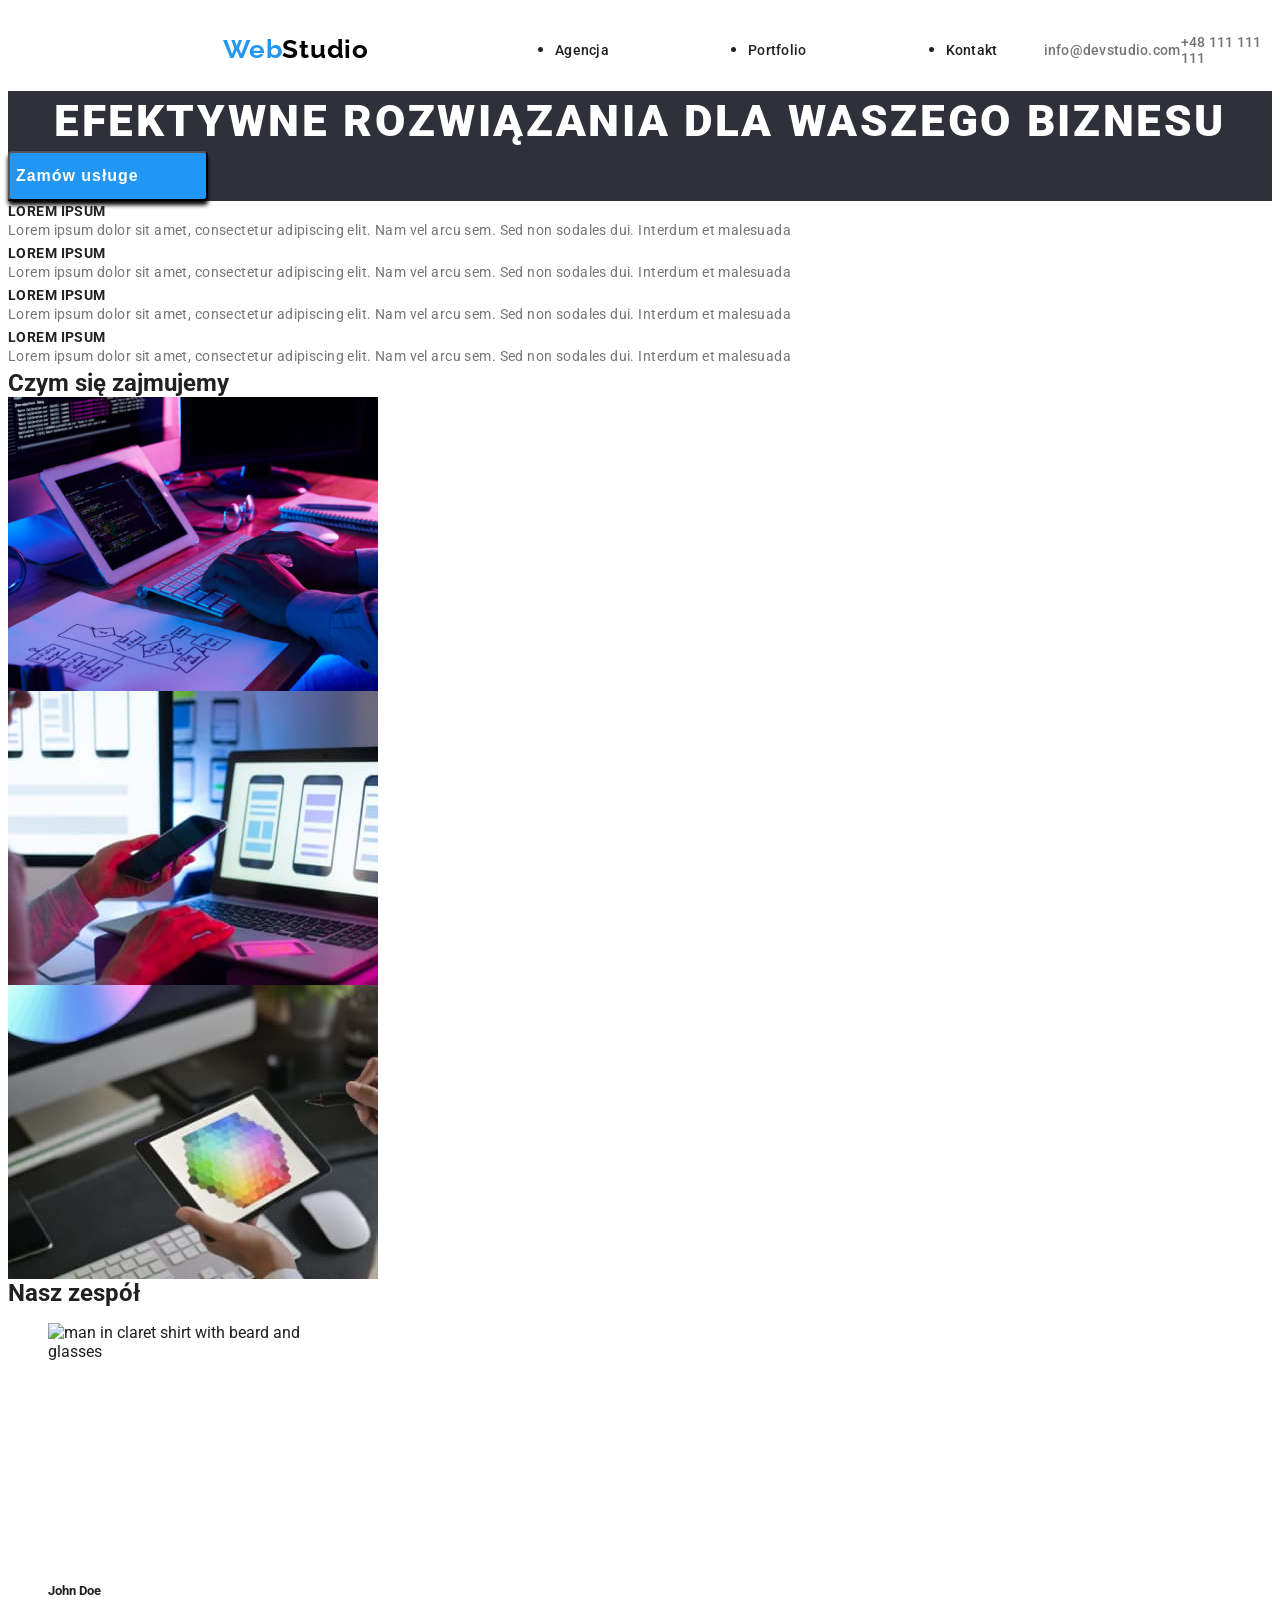
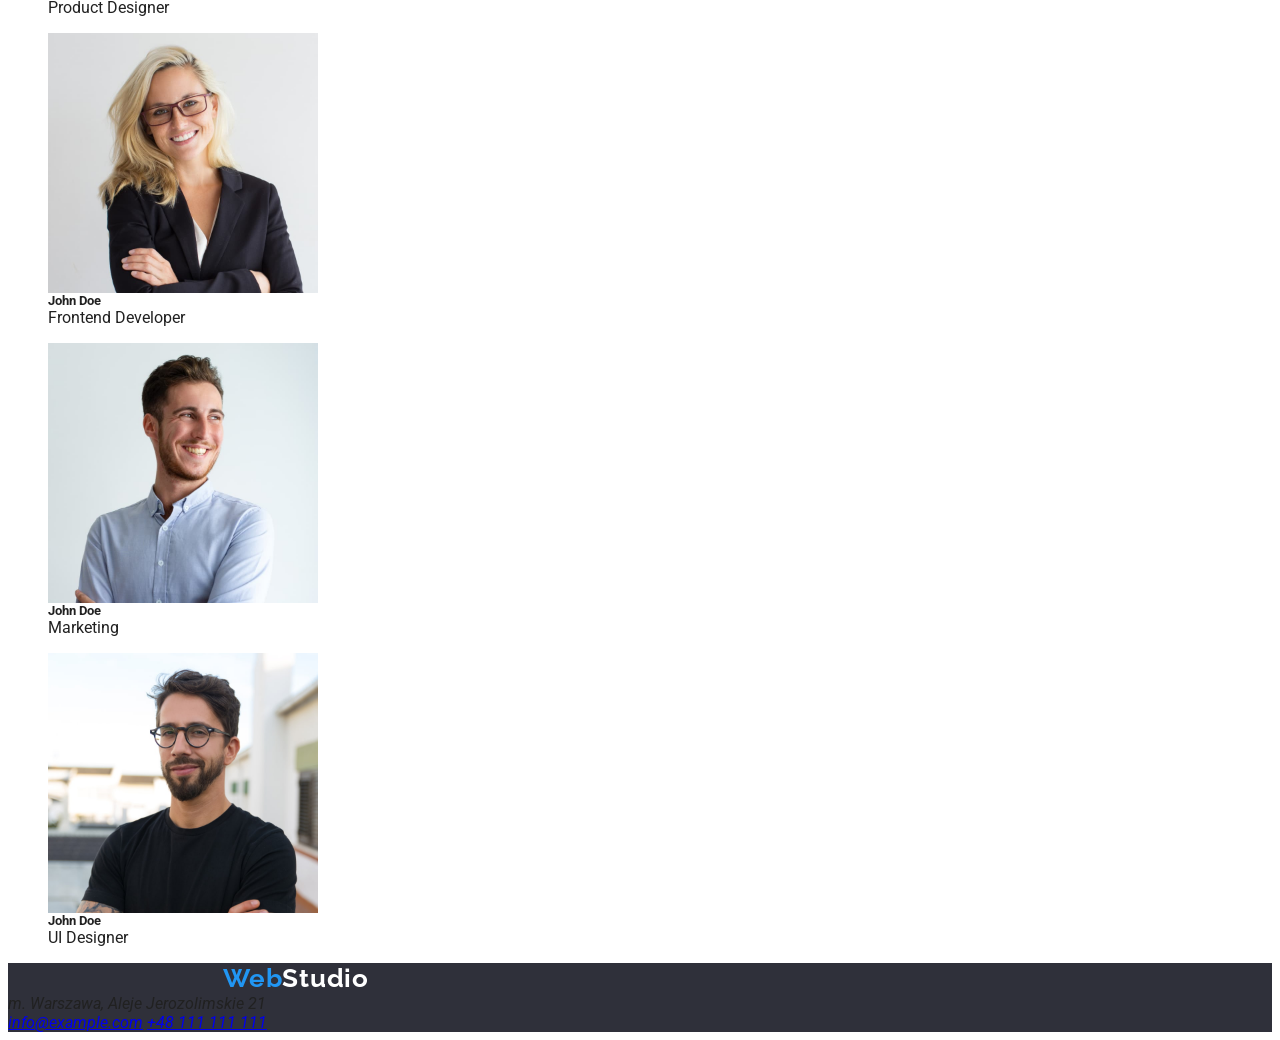
==== index.html @ c3a1ba04 "html and css" ====
<!DOCTYPE html>
<html lang="en">
  <head>
    <meta charset="UTF-8" />
    <meta http-equiv="X-UA-Compatible" content="IE=edge" />
    <meta name="viewport" content="width=device-width, initial-scale=1.0" />
    <link rel="stylesheet" href="/css/styles.css" />
    <link href="/portfolio.html" />
    <link rel="preconnect" href="https://fonts.googleapis.com" />
    <link rel="preconnect" href="https://fonts.gstatic.com" crossorigin />
    <link
      href="https://fonts.googleapis.com/css2?family=Raleway:wght@700&family=Roboto+Mono:ital,wght@0,100;0,200;0,300;0,400;0,500;0,600;0,700;1,100;1,200;1,300;1,400;1,500;1,600;1,700&family=Roboto:wght@400;500;700;900&display=swap"
      rel="stylesheet"
    />
    <title>WebStudio Onepage</title>
  </head>
  <body>
    <header class="header">
      <a class="logo" href="/index.html"
        ><span class="logo-blue">Web</span
        ><span class="logo-black">Studio</span></a
      >
      <nav class="navigation">
        <ul class="nav-list">
          <li class="nav-list-item agency">
            <a class="nav-list-link" href="#">Agencja</a>
          </li>
          <li class="nav-list-item portfolio">
            <a class="nav-list-link" href="/portfolio.html">Portfolio</a>
          </li>
          <li class="nav-list-item contact">
            <a class="nav-list-link" href="#">Kontakt</a>
          </li>
        </ul>
      </nav>
      <a class="contact-mail" href="mailto:info@devstudio.com"
        >info@devstudio.com</a
      >
      <a class="contact-phone" href="tel:+48111111111">+48 111 111 111</a>
    </header>
    <main class="main">
      <section class="hero">
        <h1 class="hero-header">EFEKTYWNE ROZWIĄZANIA DLA WASZEGO BIZNESU</h1>
        <button type="button" class="hero-bttn">Zamów usługe</button>
      </section>
      <section class="main-description">
        <ul class="main-description list">
          <li>
            <h4 class="main-description-header">LOREM IPSUM</h4>
            <p class="main-description-p">
              Lorem ipsum dolor sit amet, consectetur adipiscing elit. Nam vel
              arcu sem. Sed non sodales dui. Interdum et malesuada
            </p>
          </li>
          <li>
            <h4 class="main-description-header">LOREM IPSUM</h4>
            <p class="main-description-p">
              Lorem ipsum dolor sit amet, consectetur adipiscing elit. Nam vel
              arcu sem. Sed non sodales dui. Interdum et malesuada
            </p>
          </li>
          <li>
            <h4 class="main-description-header">LOREM IPSUM</h4>
            <p class="main-description-p">
              Lorem ipsum dolor sit amet, consectetur adipiscing elit. Nam vel
              arcu sem. Sed non sodales dui. Interdum et malesuada
            </p>
          </li>
          <li>
            <h4 class="main-description-header">LOREM IPSUM</h4>
            <p class="main-description-p">
              Lorem ipsum dolor sit amet, consectetur adipiscing elit. Nam vel
              arcu sem. Sed non sodales dui. Interdum et malesuada
            </p>
          </li>
        </ul>
      </section>
      <section class="main-wedo">
        <h2 class="main-wedo-header">Czym się zajmujemy</h2>
        <ul class="main-wedo-list">
          <li>
            <img
              src="images/computer.jpg"
              alt="we make layouts, and coding for your web site"
              width="370"
              height="294"
            />
          </li>
          <li>
            <img
              src="images/phone.jpg"
              alt="we also make mobile wersions for all the smartphones"
              width="370"
              height="294"
            />
          </li>
          <li>
            <img
              src="images/tablet.jpg"
              alt="we can make color scheme on our tablet for your website"
              width="370"
              height="294"
            />
          </li>
        </ul>
      </section>
      <section class="team-container">
        <h2 class="team-header">Nasz zespół</h2>
        <figure>
          <img
            src="images/oneemployee.jpg"
            alt="man in claret shirt with beard and glasses"
            width="270"
            height="260"
          />
          <figcaption>
            <h5>John Doe</h5>
            Product Designer
          </figcaption>
        </figure>
        <figure>
          <img
            src="images/twoemployee.jpg"
            alt="smailing blond woman in black jacket and glasses"
            width="270"
            height="260"
          />
          <figcaption>
            <h5>John Doe</h5>
            Frontend Developer
          </figcaption>
        </figure>
        <figure>
          <img
            src="images/threeemployee.jpg"
            alt="smailing brown hair man in blue shirt"
            width="270"
            height="260"
          />
          <figcaption>
            <h5>John Doe</h5>
            Marketing
          </figcaption>
        </figure>
        <figure>
          <img
            src="images/fouremployee.jpg"
            alt="man with black hair and beard in black t-shirt and glasses"
            width="270"
            height="260"
          />
          <figcaption>
            <h5>John Doe</h5>
            UI Designer
          </figcaption>
        </figure>
      </section>
    </main>
    <footer class="footer">
      <a class="logo" href="/index.html"
        ><span class="logo-blue">Web</span
        ><span class="logo-white">Studio</span></a
      >
      <address>
        <p class="address-street">m. Warszawa, Aleje Jerozolimskie 21</p>
        <a class="address-mail" href="mailto:info@example.com"
          >info@example.com</a
        >
        <a class="address-phone" href="tel:+48111111111">+48 111 111 111</a>
      </address>
    </footer>
  </body>
</html>
---- css/styles.css ----
:root {
  --main-font: "Roboto", sans-serif;
  --secondary-font: "Raleway", sans-serif;
  --main-color: #2196f3;
  --dark-color: #212121;
  --background-dark: #2f303a;
}

body {
  font-family: var(--main-font);
  color: var(--dark-color);
}
h1,
h2,
h3,
h4,
h5,
ul,
p {
  margin: 0;
  padding: 0;
}
img {
  display: block;
}
/*header */
.hero-bttn,
.filter-bttn-1,
.filter-bttn-2,
.filter-bttn-3,
.filter-bttn-4,
.filter-bttn-5 {
  cursor: pointer;
}

.header {
  display: flex;
  align-items: center;
}
.logo {
  margin: 24px 93px 25px 215px;
  font-family: var(--secondary-font);
  font-weight: bold;
  font-size: 26px;
  line-height: 31px;
  /* identical to box height */
  letter-spacing: 0.03em;
  text-decoration: none;
}
.logo-blue {
  color: var(--main-color);
}
.logo-black {
  color: rgb(0, 0, 0);
}
.logo-white {
  color: white;
}
.nav-list-link {
  font-family: "Roboto";
  font-style: normal;
  font-weight: 500;
  font-size: 14px;
  line-height: 16px;
  letter-spacing: 0.02em;
  text-decoration: none;
  color: var(--dark-color);
}
.nav-list {
  text-decoration: none;
  display: flex;
  align-items: center;
}

.agency,
.portfolio,
.contact {
  margin-top: 46px;
  margin: 32px 46px 32px 93px;
}
.nav-list-link:hover,
.nav-list-link:focus,
.contact-mail:hover,
.contact-mail:focus,
.contact-phone:hover,
.contact-phone:focus,
.address-link-mail:hover,
.address-link-mail:focus,
.address-link-phone:hover,
.address-link-phone:focus {
  color: var(--main-color);
}
.contact-mail,
.contact-phone {
  text-decoration: none;
  font-weight: 500;
  font-size: 14px;
  line-height: 1.143;
  letter-spacing: 0.02em;
  color: #757575;
}
/*main*/
.hero-header {
  font-weight: 900;
  font-size: 44px;
  line-height: 1.364;
  text-align: center;
  letter-spacing: 0.06em;
  text-transform: uppercase;
  color: #ffffff;
}
.hero-bttn {
  background-color: var(--main-color);
  box-shadow: 0px 4px 4px rgba(0, 0, 0, 15);
  border-radius: 4px;
  font-weight: bold;
  font-size: 16px;
  line-height: 1.875;
  display: flex;
  color: #ffffff;
  line-height: 30px;
  /* identical to box height, or 188% */
  align-items: center;
  text-align: center;
  letter-spacing: 0.06em;
  width: 200px;
  height: 50px;
}
.main-description-header {
  font-weight: bold;
  font-size: 14px;
  line-height: 1.143;
  letter-spacing: 0.03em;
  text-transform: uppercase;
}
.main-description-p {
  font-size: 14px;
  line-height: 1.714;
  letter-spacing: 0.03em;
  color: #757575;
}
.hero,
.footer {
  background-color: var(--background-dark);
}

/* footer */
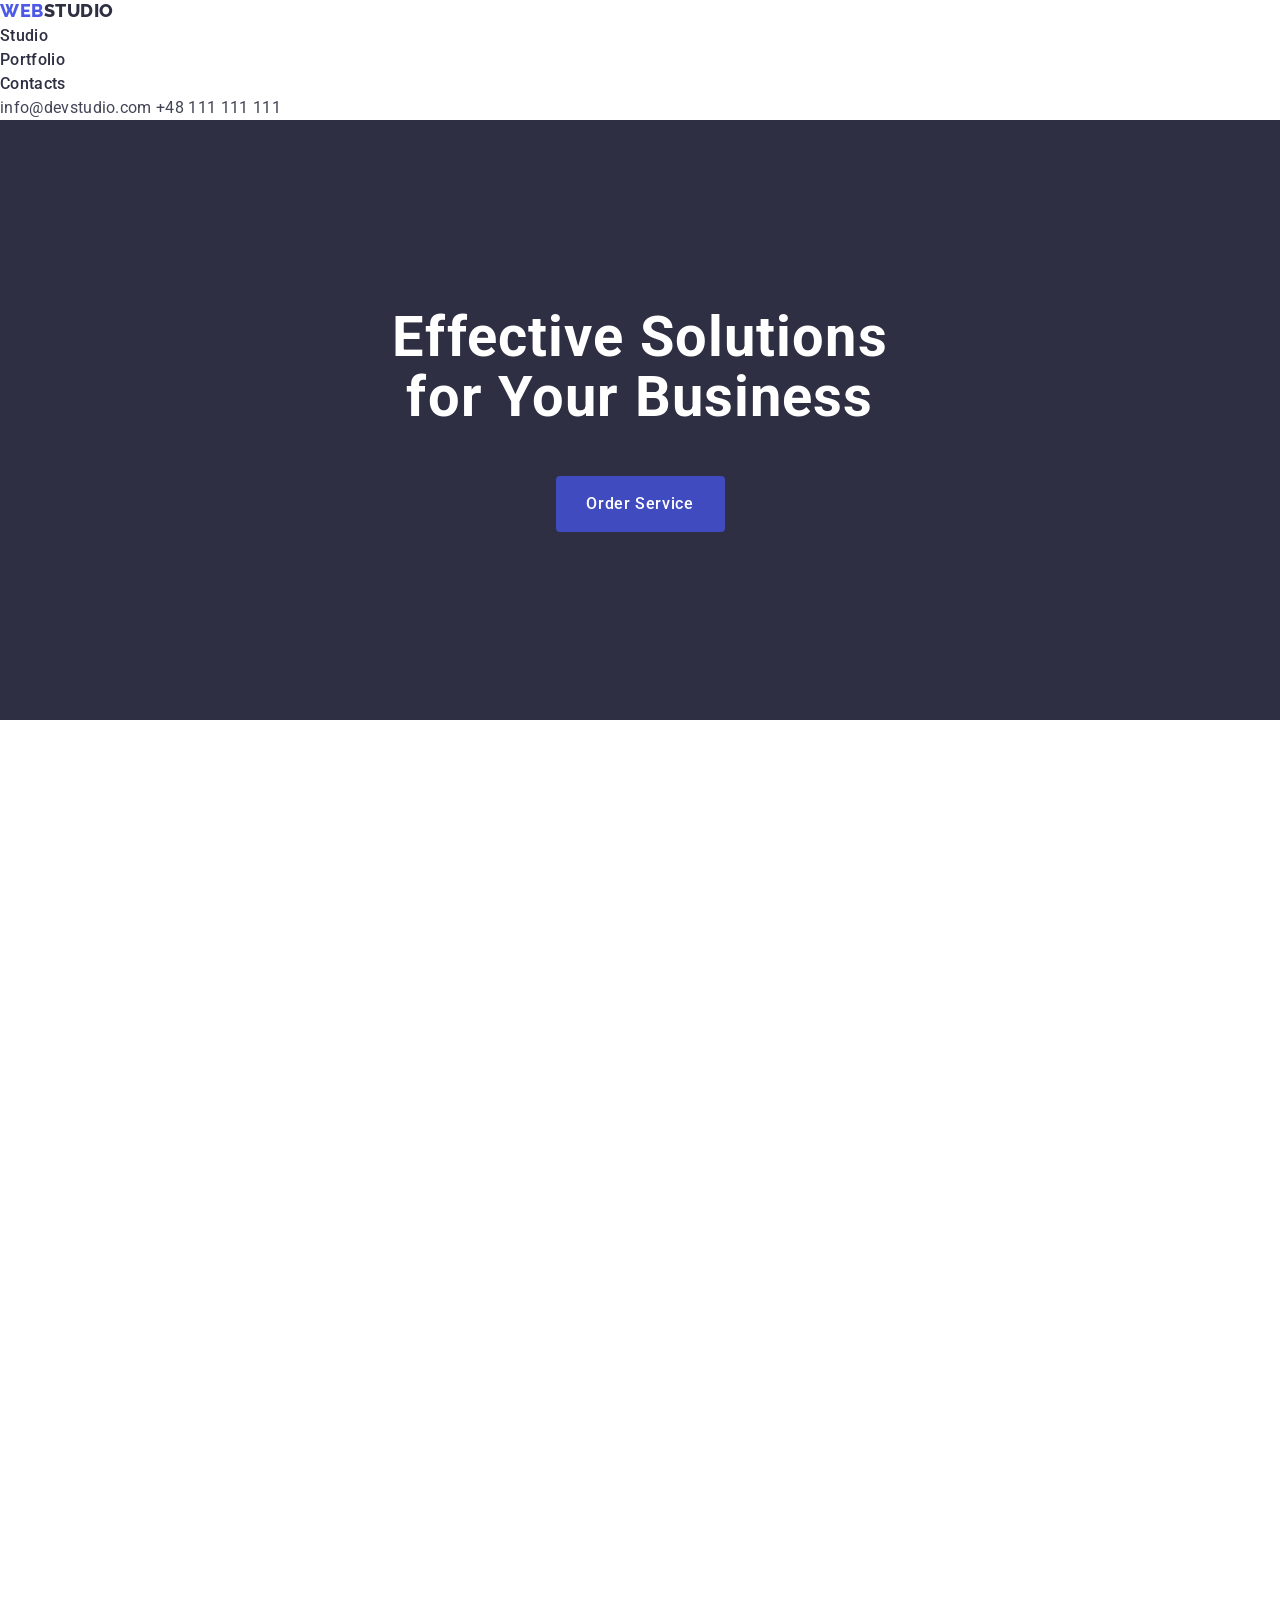
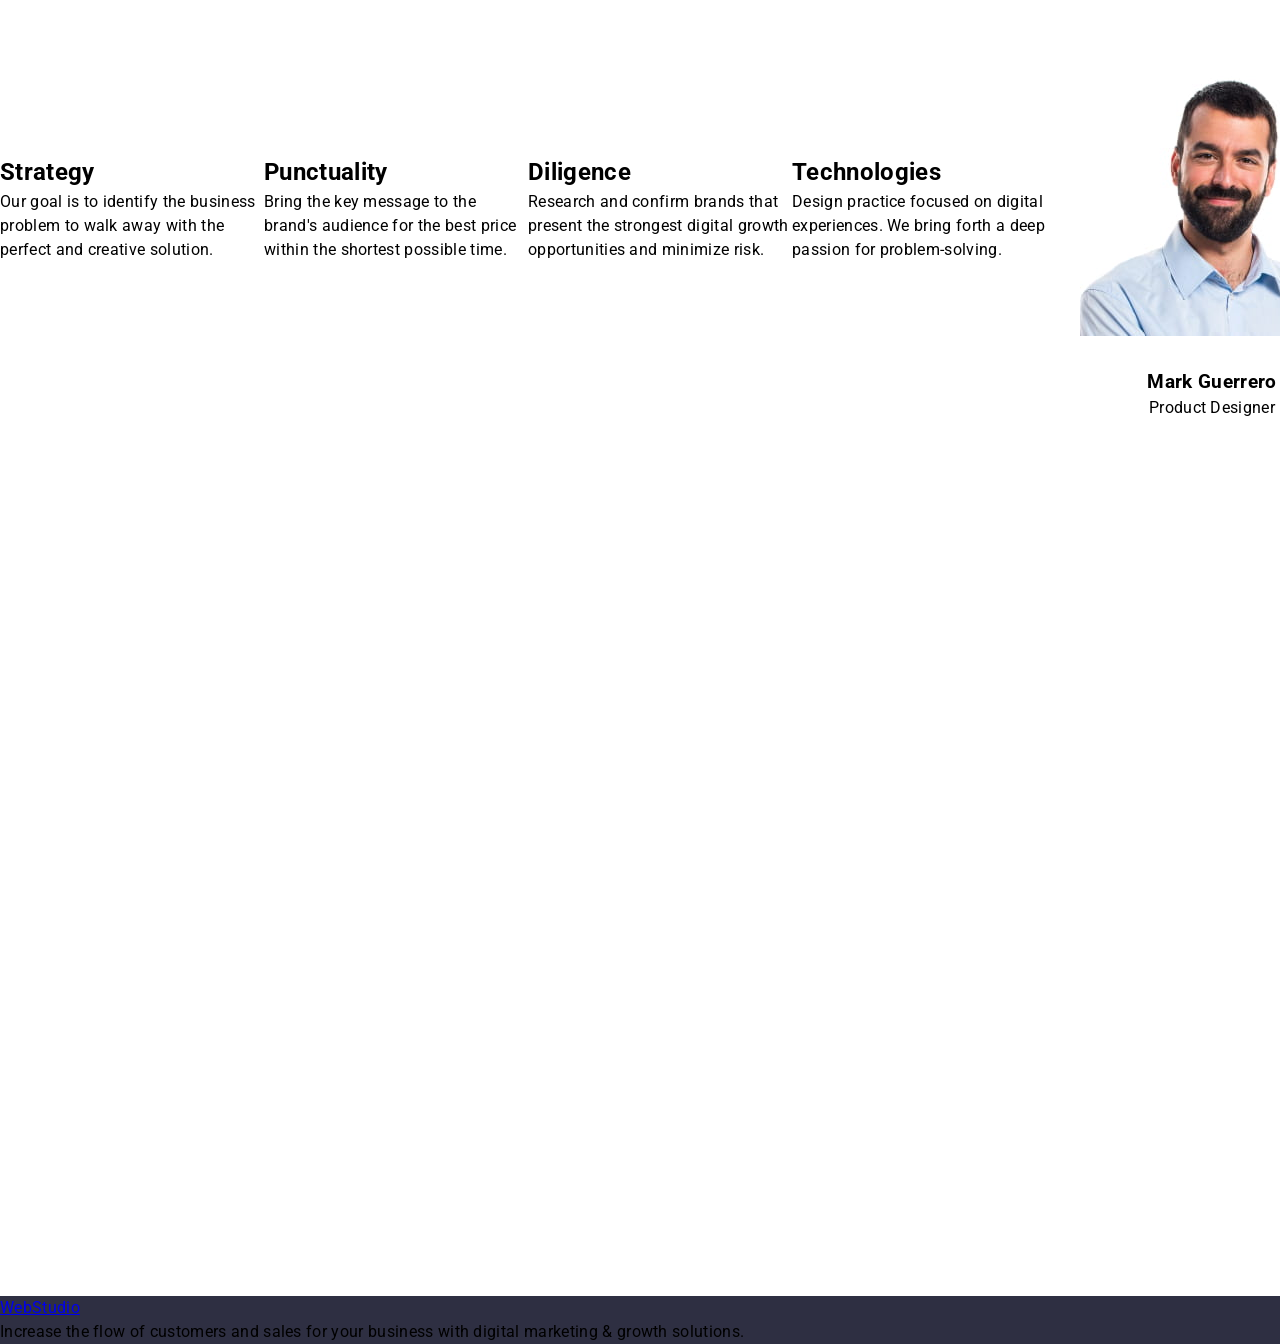
==== commit 58d9a89c: "Initial commit" ====
--- a/index.html
+++ b/index.html
@@ -4,170 +4,233 @@
     <meta charset="UTF-8" />
     <meta http-equiv="X-UA-Compatible" content="IE=edge" />
     <meta name="viewport" content="width=device-width, initial-scale=1.0" />
-    <link rel="stylesheet" href="/css/styles.css" />
-    <link href="/portfolio.html" />
+    <meta name="description" content="WEBSTUDIO landingpage" />
+    <!-- FONTY i STYLE-->
+    <link
+      rel="stylesheet"
+      href="https://cdn.jsdelivr.net/npm/modern-normalize@2.0.0/modern-normalize.min.css"
+    />
     <link rel="preconnect" href="https://fonts.googleapis.com" />
     <link rel="preconnect" href="https://fonts.gstatic.com" crossorigin />
     <link
-      href="https://fonts.googleapis.com/css2?family=Raleway:wght@700&family=Roboto+Mono:ital,wght@0,100;0,200;0,300;0,400;0,500;0,600;0,700;1,100;1,200;1,300;1,400;1,500;1,600;1,700&family=Roboto:wght@400;500;700;900&display=swap"
+      href="https://fonts.googleapis.com/css2?family=Raleway:wght@800&family=Roboto:wght@400;500;700;900&display=swap"
       rel="stylesheet"
     />
-    <title>WebStudio Onepage</title>
+    <link rel="stylesheet" href="./css/styles.css" />
+    <title>WEBSTUDIO</title>
   </head>
   <body>
+    <!--=================================== HEADER SECTION ===================================-->
     <header class="header">
-      <a class="logo" href="/index.html"
-        ><span class="logo-blue">Web</span
-        ><span class="logo-black">Studio</span></a
+      <a class="header-link link" href="/index.html"
+        >Web<span class="header-link-span">Studio</span></a
       >
       <nav class="navigation">
-        <ul class="nav-list">
-          <li class="nav-list-item agency">
-            <a class="nav-list-link" href="#">Agencja</a>
-          </li>
-          <li class="nav-list-item portfolio">
-            <a class="nav-list-link" href="/portfolio.html">Portfolio</a>
-          </li>
-          <li class="nav-list-item contact">
-            <a class="nav-list-link" href="#">Kontakt</a>
+        <ul class="navigation-list">
+          <li class="navigation-item">
+            <a class="navigation-link link" href="#">Studio</a>
+          </li>
+          <li class="navigation-item ">
+            <a class="navigation-link link" href="/portfolio.html">Portfolio</a>
+          </li>
+          <li class="navigation-item">
+            <a class="navigation-link link" href="#">Contacts</a>
           </li>
         </ul>
       </nav>
-      <a class="contact-mail" href="mailto:info@devstudio.com"
+      <a class="contact-link link" href="mailto:info@devstudio.com"
         >info@devstudio.com</a
       >
-      <a class="contact-phone" href="tel:+48111111111">+48 111 111 111</a>
+      <a class="contact-link link" href="tel:+48111111111">+48 111 111 111</a>
     </header>
     <main class="main">
+<!-- =================================== HERO SECTION ===================================-->
       <section class="hero">
-        <h1 class="hero-header">EFEKTYWNE ROZWIĄZANIA DLA WASZEGO BIZNESU</h1>
-        <button type="button" class="hero-bttn">Zamów usługe</button>
+        <h1 class="hero-title">Effective Solutions for Your Business</h1>
+        <button type="button" class="hero-button-body">Order Service</button>
       </section>
-      <section class="main-description">
-        <ul class="main-description list">
-          <li>
-            <h4 class="main-description-header">LOREM IPSUM</h4>
-            <p class="main-description-p">
-              Lorem ipsum dolor sit amet, consectetur adipiscing elit. Nam vel
-              arcu sem. Sed non sodales dui. Interdum et malesuada
-            </p>
-          </li>
-          <li>
-            <h4 class="main-description-header">LOREM IPSUM</h4>
-            <p class="main-description-p">
-              Lorem ipsum dolor sit amet, consectetur adipiscing elit. Nam vel
-              arcu sem. Sed non sodales dui. Interdum et malesuada
-            </p>
-          </li>
-          <li>
-            <h4 class="main-description-header">LOREM IPSUM</h4>
-            <p class="main-description-p">
-              Lorem ipsum dolor sit amet, consectetur adipiscing elit. Nam vel
-              arcu sem. Sed non sodales dui. Interdum et malesuada
-            </p>
-          </li>
-          <li>
-            <h4 class="main-description-header">LOREM IPSUM</h4>
-            <p class="main-description-p">
-              Lorem ipsum dolor sit amet, consectetur adipiscing elit. Nam vel
-              arcu sem. Sed non sodales dui. Interdum et malesuada
+<!-- =================================== DESCRIPTION SECTION ===================================-->
+      <section class="description">
+        <ul class="description-list">
+          <li class="description-item">
+            <h2 class="description-title">Strategy</h2>
+            <p class="description-copy">
+              Our goal is to identify the business problem to walk away with the perfect and creative solution.
+            </p>
+          </li>
+            <li class="description-item">
+            <h2 class="description-title">Punctuality</h2>
+            <p class="description-copy">
+              Bring the key message to the brand's audience for the best price within the shortest possible time.
+            </p>
+          </li>
+            <li class="description-item">
+            <h2 class="description-title">Diligence</h2>
+            <p class="description-copy">
+             Research and confirm brands that present the strongest digital growth opportunities and minimize risk.
+            </p>
+          </li>
+            <li class="description-item">
+            <h2 class="description-title">Technologies</h2>
+            <p class="description-copy">
+              Design practice focused on digital experiences. We bring forth a deep passion for problem-solving.
             </p>
           </li>
         </ul>
+<!-- =================================== TEAM SECTION ===================================-->
+      <section class="team">
+          <h2 class="team-title">Our Team</h2>
+          <ul class="team-list">
+            <li class="team-item">
+              <img
+                src="./images/guerrero.jpg"
+                alt="man with a dark beard and short hair"
+                width="264"
+                height="260"
+              />
+              <div class="name-container">
+                <h3 class="name-title">Mark Guerrero</h3>
+                <p class="name-copy">Product Designer</p>
+              </div>
+            </li>
+              <li class="team-item">
+              <img
+                src="./images/ford.jpg"
+                alt="smiling young man in blue shirt"
+                width="264"
+                height="260"
+              />
+              <div class="name-container">
+                <h3 class="name-title">Tom Ford</h3>
+                <p class="name-copy">Frontend Developer</p>
+              </div>
+            </li>
+              <li class="team-item">
+              <img
+                src="./images/garcia.jpg"
+                alt="beautiful young woman with long brown hair in a pink sweater"
+                width="264"
+                height="260"
+              />
+              <div class="name-container">
+                <h3 class="name-title">Camila Garcia</h3>
+                <p class="name-copy">Marketing</p>
+              </div>
+            </li>
+              <li class="team-item">
+              <img
+                src="./images/wilson.jpg"
+                alt="smiling man with short stubble and brown hair"
+                width="264"
+                height="260"
+              />
+              <div class="name-container">
+                <h3 class="name-title">Daniel Wilson</h3>
+                <p class="name-copy">UI Designer</p>
+              </div>
+            </li>
+              </div>
+            </li>
+          </ul>
+        </div>
       </section>
-      <section class="main-wedo">
-        <h2 class="main-wedo-header">Czym się zajmujemy</h2>
-        <ul class="main-wedo-list">
-          <li>
-            <img
-              src="images/computer.jpg"
-              alt="we make layouts, and coding for your web site"
-              width="370"
-              height="294"
-            />
-          </li>
-          <li>
-            <img
-              src="images/phone.jpg"
-              alt="we also make mobile wersions for all the smartphones"
-              width="370"
-              height="294"
-            />
-          </li>
-          <li>
-            <img
-              src="images/tablet.jpg"
-              alt="we can make color scheme on our tablet for your website"
-              width="370"
-              height="294"
-            />
-          </li>
-        </ul>
-      </section>
-      <section class="team-container">
-        <h2 class="team-header">Nasz zespół</h2>
-        <figure>
-          <img
-            src="images/oneemployee.jpg"
-            alt="man in claret shirt with beard and glasses"
-            width="270"
-            height="260"
-          />
-          <figcaption>
-            <h5>John Doe</h5>
-            Product Designer
-          </figcaption>
-        </figure>
-        <figure>
-          <img
-            src="images/twoemployee.jpg"
-            alt="smailing blond woman in black jacket and glasses"
-            width="270"
-            height="260"
-          />
-          <figcaption>
-            <h5>John Doe</h5>
-            Frontend Developer
-          </figcaption>
-        </figure>
-        <figure>
-          <img
-            src="images/threeemployee.jpg"
-            alt="smailing brown hair man in blue shirt"
-            width="270"
-            height="260"
-          />
-          <figcaption>
-            <h5>John Doe</h5>
-            Marketing
-          </figcaption>
-        </figure>
-        <figure>
-          <img
-            src="images/fouremployee.jpg"
-            alt="man with black hair and beard in black t-shirt and glasses"
-            width="270"
-            height="260"
-          />
-          <figcaption>
-            <h5>John Doe</h5>
-            UI Designer
-          </figcaption>
-        </figure>
+<!-- =================================== PORTFOLIO ===================================-->
+      <section class="portfolio">
+          <h2 class="portfolio-title">Our Portfolio</h2>
+          <ul class="portfolio-list list">
+            <li class="portfolio-item ">
+              <a class="portfolio-link link" href="">
+                <img
+                  src="./images/bankapp.jpg"
+                  alt="Mobile Banking App Interface"
+                  width="360"
+                  height="300"
+                />
+                <div class="portfolio-container">
+                  <h2 class="portfolio-container-title">Banking App</h2>
+                  <p class="portfolio-container-copy">App</p>
+                </div></a
+              >
+            </li>
+            <li class="portfolio-item">
+              <a class="portfolio-link link" href="">
+                <img
+                  src="./images/cashlesspay.jpg"
+                  alt="Contactless Payment Transaction"
+                  width="360"
+                  height="300"
+                />
+                <div class="portfolio-container">
+                  <h2 class="portfolio-container-title">Cashless Payment</h2>
+                  <p class="portfolio-container-copy">Marketing</p>
+                </div></a
+              >
+            </li>
+            <li class="portfolio-item">
+              <a class="portfolio-link link" href="">
+                <img
+                  src="./images/meditationapp.jpg"
+                  alt="Mindfulness Meditation App Interface"
+                  width="360"
+                  height="300"
+                />
+                <div class="portfolio-container">
+                  <h2 class="portfolio-container-title">Meditation App</h2>
+                  <p class="portfolio-container-copy">App</p>
+                </div></a
+              >
+            </li>
+            <li class="portfolio-item">
+              <a class="portfolio-link link" href="">
+                <img
+                  src="./images/taxi.jpg"
+                  alt="Taxi Service App Interface"
+                  width="360"
+                  height="300"
+                />
+                <div class="portfolio-container">
+                  <h2 class="portfolio-container-title">Taxi Service</h2>
+                  <p class="portfolio-container-copy">Marketing</p>
+                </div></a
+              >
+            </li>
+            <li class="portfolio-item">
+              <a class="portfolio-link link" href="">
+                <img
+                  src="./images/screenilustr.jpg"
+                  alt="Screen Illustrations Design"
+                  width="360"
+                  height="300"
+                />
+                <div class="portfolio-container">
+                  <h2 class="portfolio-container-title">Screen Illustrations</h2>
+                  <p class="portfolio-container-copy">Design</p>
+                </div></a
+              >
+            </li>
+            <li class="portfolio-item">
+              <a class="portfolio-link link" href="">
+                <img
+                  src="./images/onlinecourses.jpg"
+                  alt="Online Courses Platform Interface"
+                  width="360"
+                  height="300"
+                />
+                <div class="portfolio-container">
+                  <h2 class="portfolio-container-title">Online Courses</h2>
+                  <p class="portfolio-container-copy">Marketing</p>
+                </div></a
+              >
+            </li>
+          </ul>
       </section>
     </main>
+    <!-- =================================== FOOTER ===================================-->
     <footer class="footer">
-      <a class="logo" href="/index.html"
-        ><span class="logo-blue">Web</span
-        ><span class="logo-white">Studio</span></a
+      <a class="footer-link" href="/index.html"
+        >Web<span class="footer-link-span">Studio</span></a
       >
-      <address>
-        <p class="address-street">m. Warszawa, Aleje Jerozolimskie 21</p>
-        <a class="address-mail" href="mailto:info@example.com"
-          >info@example.com</a
-        >
-        <a class="address-phone" href="tel:+48111111111">+48 111 111 111</a>
-      </address>
+     <p class="footer-copy">Increase the flow of customers and sales for your business with digital marketing & growth solutions.</p>
     </footer>
   </body>
 </html>
--- a/css/styles.css
+++ b/css/styles.css
@@ -1,147 +1,267 @@
 :root {
-  --main-font: "Roboto", sans-serif;
-  --secondary-font: "Raleway", sans-serif;
-  --main-color: #2196f3;
-  --dark-color: #212121;
-  --background-dark: #2f303a;
-}
-
-body {
-  font-family: var(--main-font);
-  color: var(--dark-color);
-}
+  --iris: #4d5ae5; /*IRIS*/
+  --ocean: #404bbf; /*OCEAN*/
+  --slate: #434455; /*SLATE*/
+  --green: #31d0aa; /*GREEN*/
+  --navyblue: #2e2f42; /*NAVY BLUE*/
+  --lightslate: #8e8f99; /*LIGHT SLATE*/
+  --cornflower: #e7e9fc; /*CORNFLOWER*/
+  --cloud: #f4f4fd; /*CLOUD*/
+  --navybluemodal: #2e2f4266; /*NAVY BLUE MODAL*/
+  --grey: #2e2f42b2; /*GREY*/
+  --white: #ffffff; /*WHITE*/
+  --dairy: #fcfcfc; /*DAIRY*/
+}
+
+* {
+  margin: 0;
+  padding: 0;
+}
+
 h1,
 h2,
 h3,
 h4,
 h5,
+h6,
 ul,
 p {
   margin: 0;
   padding: 0;
+  list-style-type: none;
 }
 img {
   display: block;
 }
-/*header */
-.hero-bttn,
-.filter-bttn-1,
-.filter-bttn-2,
-.filter-bttn-3,
-.filter-bttn-4,
-.filter-bttn-5 {
+
+body {
+  font-family: "Roboto", sans-serif;
+  font-weight: 400;
+  font-size: 16px;
+  line-height: 1.5;
+  letter-spacing: 0.02em;
+  color: var(--primary-text-color);
+  background-color: var(--white);
+}
+/*
+.container {
+  width: 1158px;
+  margin: 0 auto;
+  padding: 0 15px;
+} 
+
+.visually-hidden {
+  position: absolute;
+  width: 1px;
+  height: 1px;
+  margin: -1px;
+  border: 0;
+  padding: 0;
+  white-space: nowrap;
+  clip-path: inset(100%);
+  clip: rect(0 0 0 0);
+  overflow: hidden;
+} */
+.list {
+  list-style-type: none;
+}
+
+.link {
+  text-decoration: none;
+}
+
+.header-link {
+  color: var(--iris);
+  font-family: "Raleway", sans-serif;
+  font-size: 18px;
+  font-weight: 800;
+  line-height: 1.17;
+  letter-spacing: 0.54px;
+  text-transform: uppercase;
+  margin-right: 76px;
+}
+
+.header-link-span {
+  color: var(--navyblue);
+}
+
+.navigation-link {
+  font-weight: 500;
+  font-size: 16px;
+  line-height: 1.5;
+  letter-spacing: 0.02em;
+  color: var(--navyblue);
+}
+
+.navigation-link:hover,
+.navigation-link:focus {
+  color: var(--ocean);
+}
+
+.contact-link {
+  font-size: 16px;
+  line-height: 1.5;
+  letter-spacing: 0.02em;
+  color: var(--slate);
+}
+
+.contact-link:hover,
+.contact-link:focus {
+  color: var(--ocean);
+}
+
+.hero {
+  background-color: var(--navyblue);
+  padding: 188px 0;
+}
+
+.hero-title {
+  color: var(--white);
+  font-size: 56px;
+  font-weight: 700;
+  line-height: 1.07;
+  letter-spacing: 0.02em;
+  text-align: center;
+  max-width: 496px;
+  margin: 0 auto;
+}
+
+.hero-button-body {
+  background-color: var(--ocean);
+  color: var(--white);
+  font-weight: 500;
+  letter-spacing: 0.64px;
+  font-family: "Roboto", sans-serif;
   cursor: pointer;
-}
-
-.header {
+  font-size: 16px;
+  line-height: 1.5;
+  display: block;
+  margin: 0 auto;
+  margin-top: 48px;
+  min-width: 169px;
+  height: 56px;
+  border: none;
+  border-radius: 4px;
+}
+
+.hero-button-body:hover,
+.hero-button-body:focus {
+  background-color: var(--ocean);
+}
+
+/* SEKCJA DRUGA */
+.description {
   display: flex;
+  flex-direction: row;
+  gap: 24px;
   align-items: center;
 }
-.logo {
-  margin: 24px 93px 25px 215px;
-  font-family: var(--secondary-font);
-  font-weight: bold;
-  font-size: 26px;
-  line-height: 31px;
-  /* identical to box height */
-  letter-spacing: 0.03em;
-  text-decoration: none;
-}
-.logo-blue {
-  color: var(--main-color);
-}
-.logo-black {
-  color: rgb(0, 0, 0);
-}
-.logo-white {
-  color: white;
-}
-.nav-list-link {
-  font-family: "Roboto";
-  font-style: normal;
+
+.description-list {
+  display: flex;
+  flex-direction: row;
+  align-items: center;
+  padding: 120px 0;
+}
+
+.description-item {
+  font-size: 16px;
+  line-height: 1.5;
+  letter-spacing: 0.02em;
+  color: var(--primary-text-color);
+  width: 264px;
+}
+
+.description-title {
+  width: calc((100% - 72px) / 4);
+}
+
+/** SEKCJA CZWARTA **/
+
+.team {
+  background-color: var(--light-background);
+  padding: 120px 0;
+}
+
+.team-title {
+  font-size: 36px;
+  text-align: center;
+  font-weight: 700;
+  line-height: 1.11;
+  letter-spacing: 0.02em;
+  text-transform: capitalize;
+  color: var(--second-text-color);
+  margin-bottom: 72px;
+}
+.team-list {
+  display: flex;
+  gap: 24px;
+}
+
+.team-item {
+  background-color: var(--white);
+  width: calc((100% - 72px) / 4);
+  border-radius: 0px 0px 4px 4px;
+}
+.name-container {
+  padding: 32px 0;
+  text-align: center;
+}
+
+.name-copy {
+  letter-spacing: 0.02em;
+  text-align: center;
+}
+
+/*PORTFOLIO ---------------- */
+.portfolio-title {
+  font-family: "Roboto", sans-serif;
+  font-weight: 700;
+  font-size: 36px;
+  line-height: 40px;
+  line-height: 1.11111;
+  letter-spacing: 0.02em;
+  text-align: center;
+  color: var(--navyblue);
+}
+.portfolio-container-title {
+  font-size: 20px;
   font-weight: 500;
-  font-size: 14px;
-  line-height: 16px;
-  letter-spacing: 0.02em;
-  text-decoration: none;
-  color: var(--dark-color);
-}
-.nav-list {
-  text-decoration: none;
-  display: flex;
-  align-items: center;
-}
-
-.agency,
-.portfolio,
-.contact {
-  margin-top: 46px;
-  margin: 32px 46px 32px 93px;
-}
-.nav-list-link:hover,
-.nav-list-link:focus,
-.contact-mail:hover,
-.contact-mail:focus,
-.contact-phone:hover,
-.contact-phone:focus,
-.address-link-mail:hover,
-.address-link-mail:focus,
-.address-link-phone:hover,
-.address-link-phone:focus {
-  color: var(--main-color);
-}
-.contact-mail,
-.contact-phone {
-  text-decoration: none;
-  font-weight: 500;
-  font-size: 14px;
-  line-height: 1.143;
-  letter-spacing: 0.02em;
-  color: #757575;
-}
-/*main*/
-.hero-header {
-  font-weight: 900;
-  font-size: 44px;
-  line-height: 1.364;
-  text-align: center;
-  letter-spacing: 0.06em;
-  text-transform: uppercase;
-  color: #ffffff;
-}
-.hero-bttn {
-  background-color: var(--main-color);
-  box-shadow: 0px 4px 4px rgba(0, 0, 0, 15);
-  border-radius: 4px;
-  font-weight: bold;
-  font-size: 16px;
-  line-height: 1.875;
-  display: flex;
-  color: #ffffff;
-  line-height: 30px;
-  /* identical to box height, or 188% */
-  align-items: center;
-  text-align: center;
-  letter-spacing: 0.06em;
-  width: 200px;
-  height: 50px;
-}
-.main-description-header {
-  font-weight: bold;
-  font-size: 14px;
-  line-height: 1.143;
-  letter-spacing: 0.03em;
-  text-transform: uppercase;
-}
-.main-description-p {
-  font-size: 14px;
-  line-height: 1.714;
-  letter-spacing: 0.03em;
-  color: #757575;
-}
-.hero,
+  line-height: 1.2;
+  letter-spacing: 0.02em;
+  margin-bottom: 8px;
+  color: var(--navyblue);
+}
+
+.projects-list-point {
+  width: calc((100% - 48px) / 3);
+}
+
+.portfolio-container-copy {
+  font-family: "Roboto", sans-serif;
+  font-weight: 400;
+  font-size: 16px;
+  line-height: 24px;
+  line-height: 1.5;
+  letter-spacing: 0.02em;
+  color: #434455;
+}
+
+/** FOOTER SECTION **/
+
+.studio-footer {
+  color: var(--light-background);
+}
+
 .footer {
-  background-color: var(--background-dark);
-}
-
-/* footer */
+  background-color: var(--navyblue);
+}
+
+.footer-text {
+  color: var(--light-background);
+}
+
+.foot-link {
+  display: inline-block;
+  margin-bottom: 16px;
+}
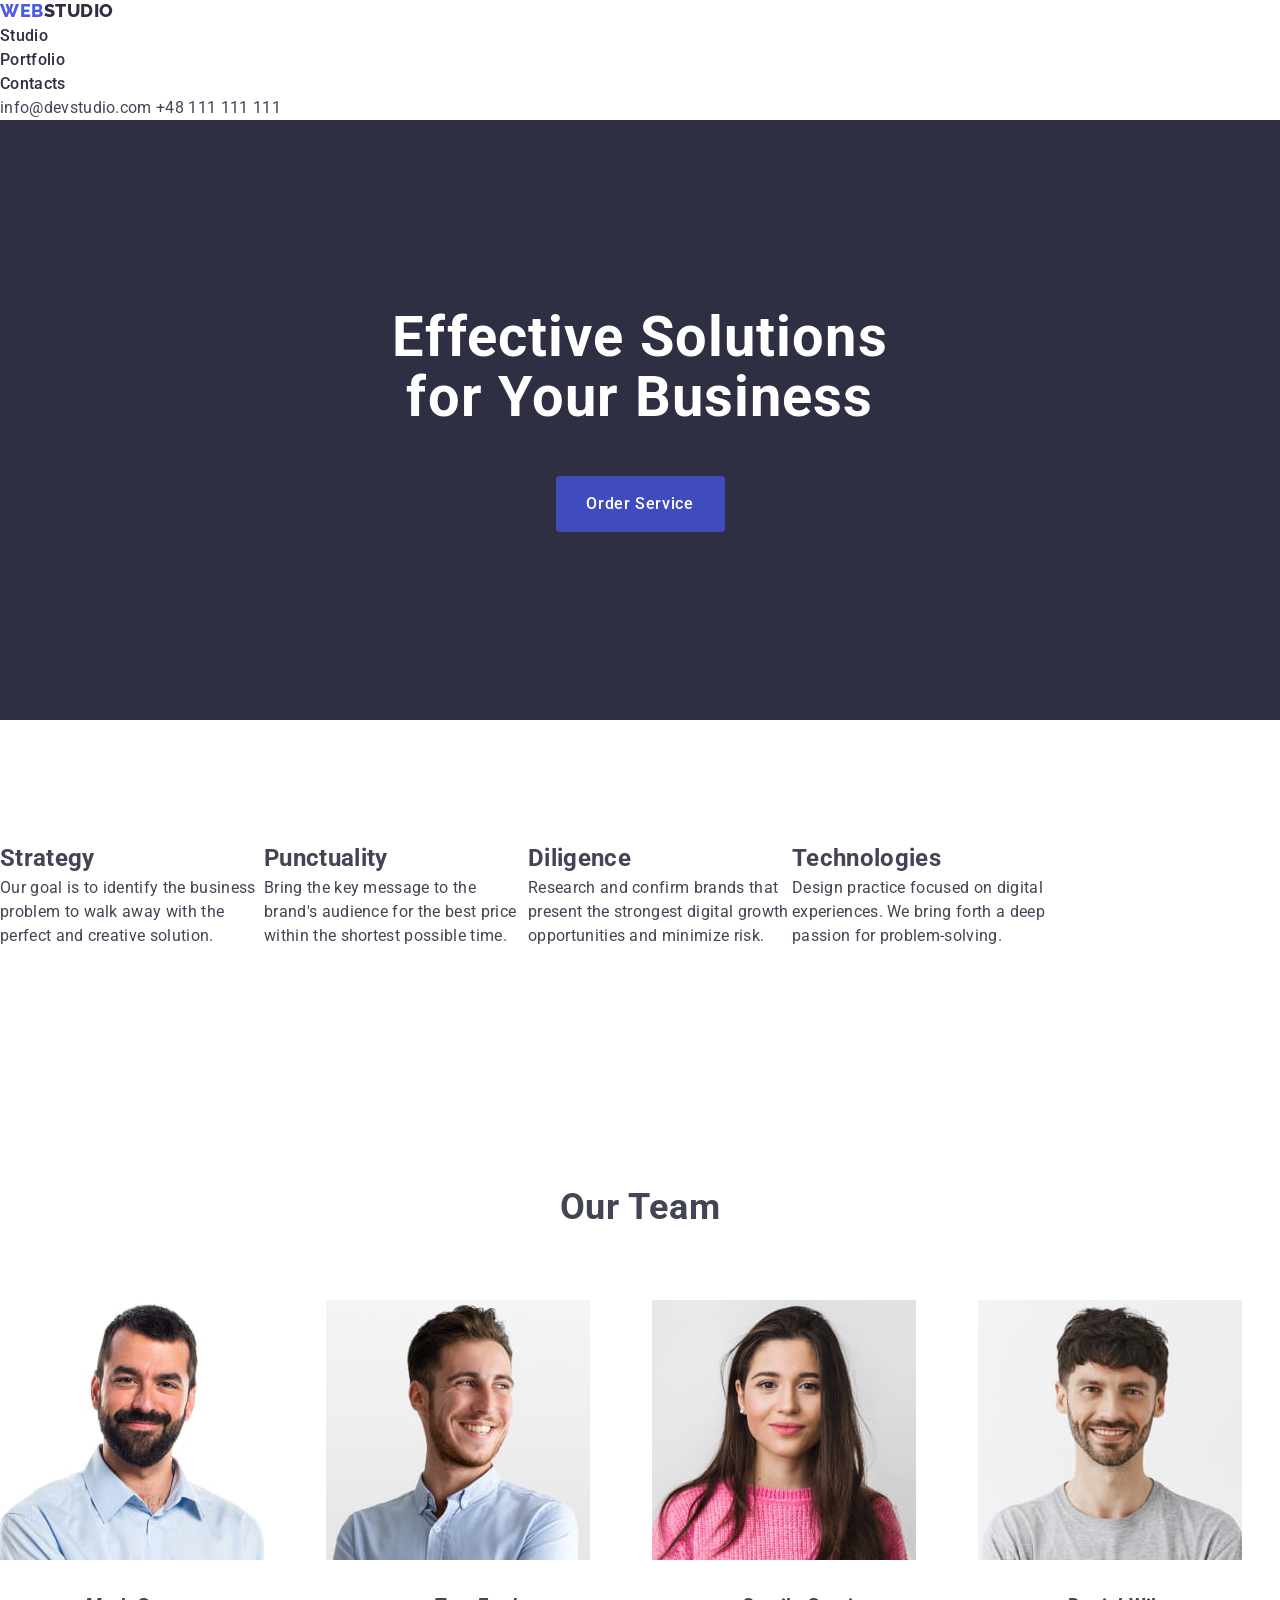
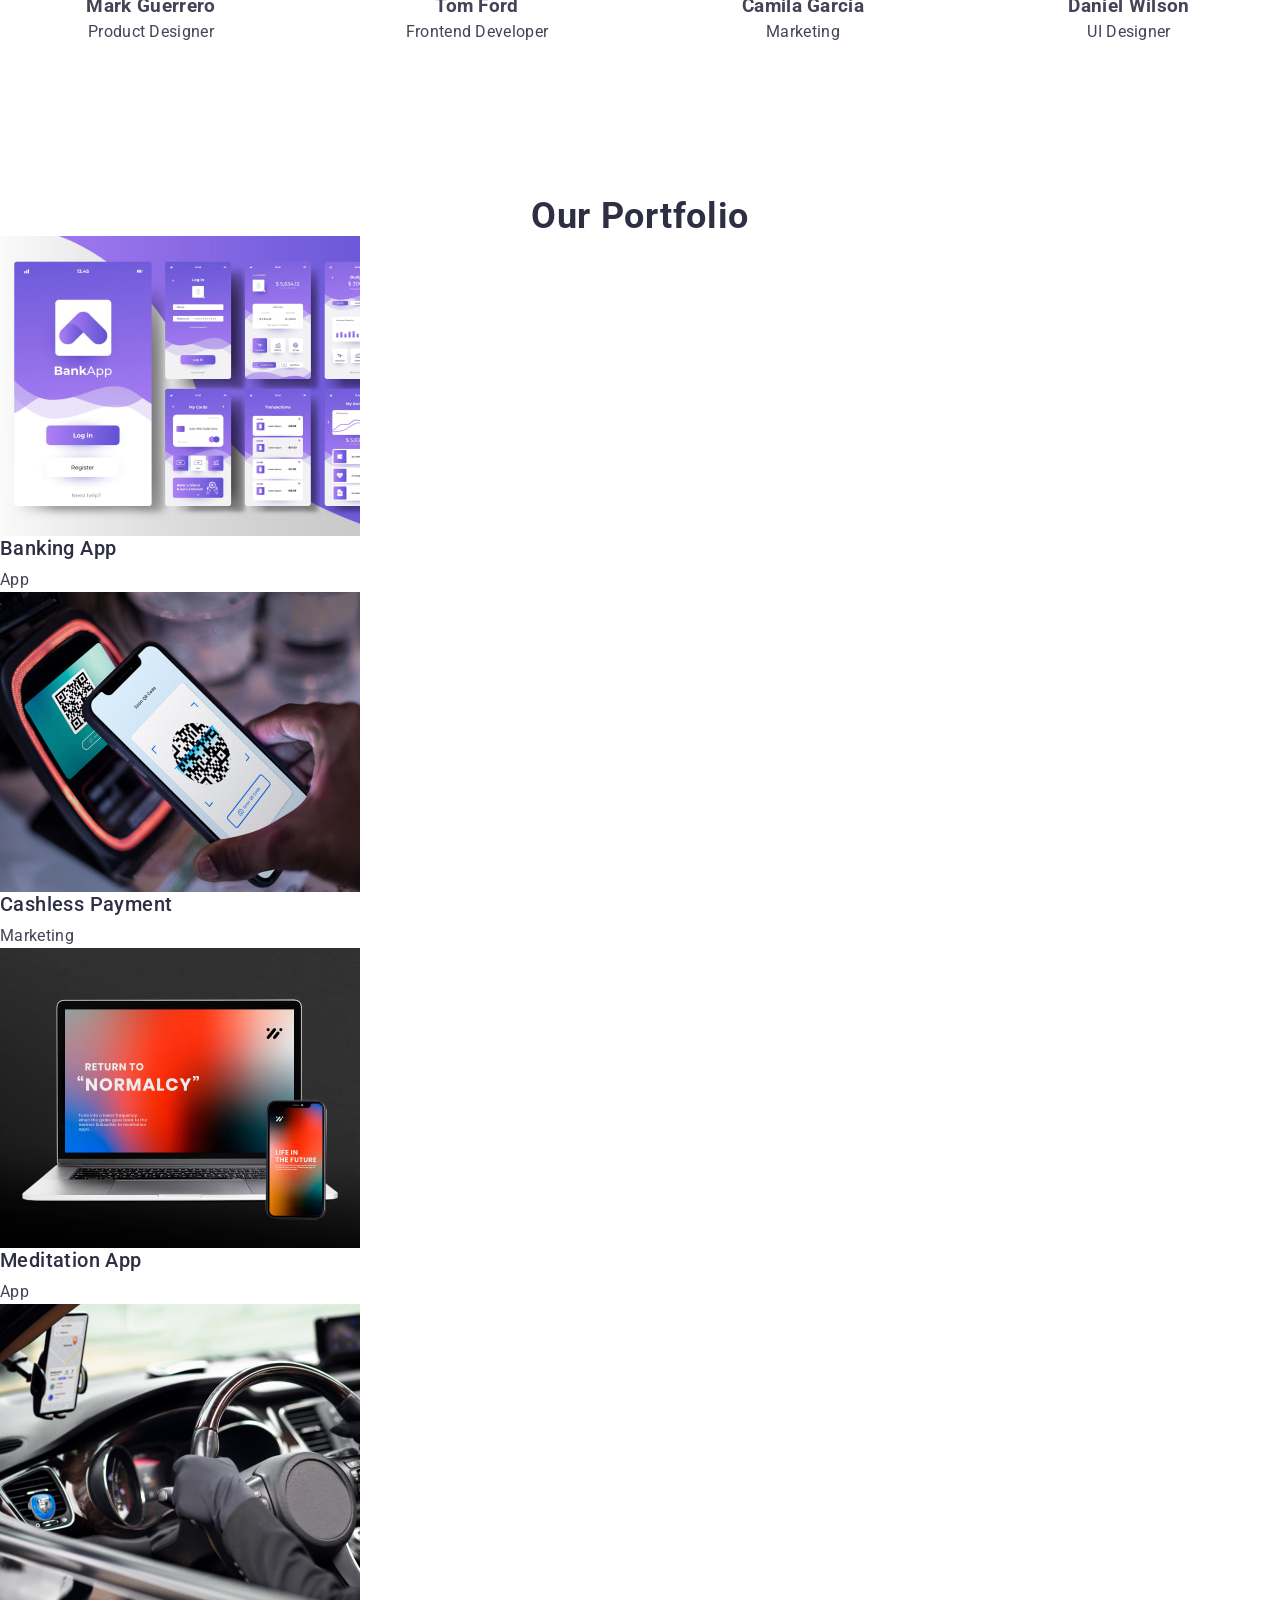
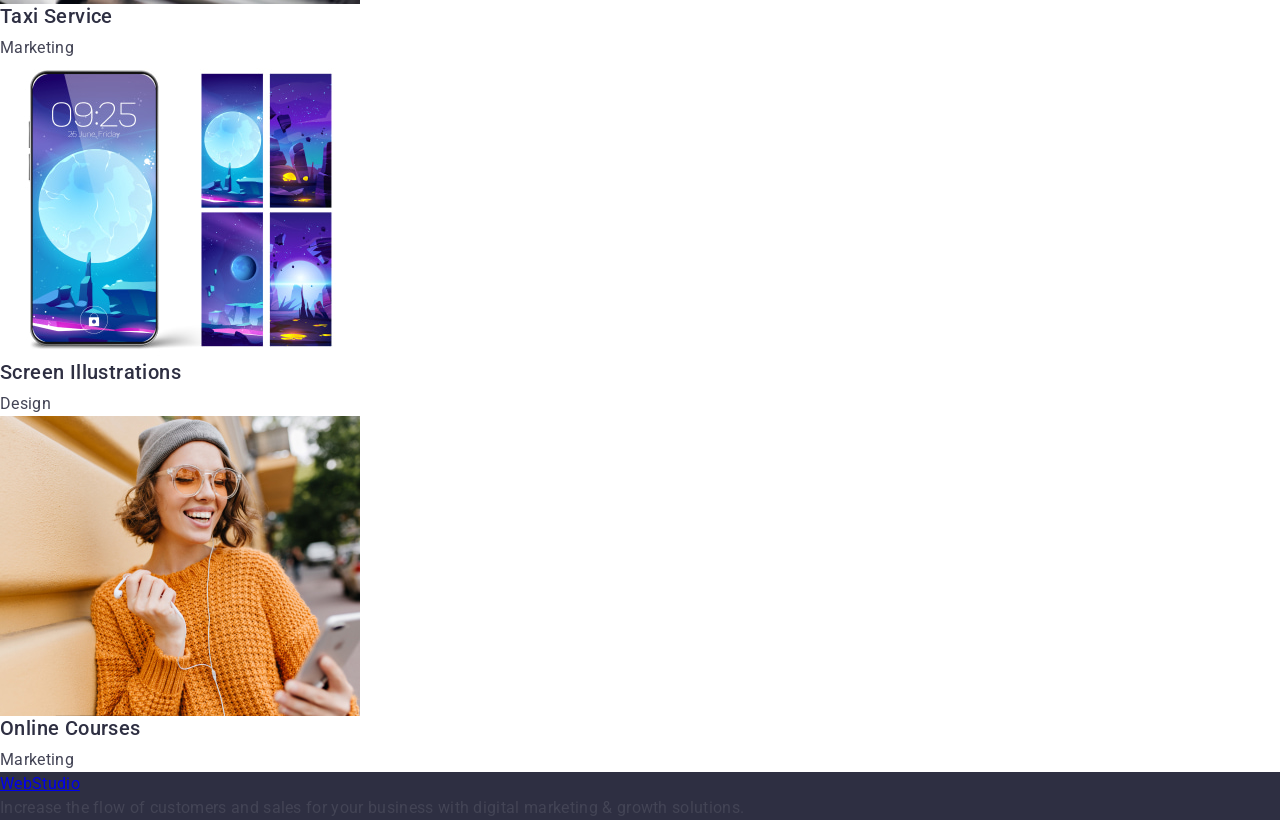
==== commit 575e273d: "Update index.html" ====
--- a/index.html
+++ b/index.html
@@ -43,13 +43,13 @@
       >
       <a class="contact-link link" href="tel:+48111111111">+48 111 111 111</a>
     </header>
-    <main class="main">
-<!-- =================================== HERO SECTION ===================================-->
+    <main>
+        <!-- =================================== HERO SECTION ===================================-->
       <section class="hero">
         <h1 class="hero-title">Effective Solutions for Your Business</h1>
         <button type="button" class="hero-button-body">Order Service</button>
       </section>
-<!-- =================================== DESCRIPTION SECTION ===================================-->
+        <!-- =================================== DESCRIPTION SECTION ===================================-->
       <section class="description">
         <ul class="description-list">
           <li class="description-item">
@@ -77,8 +77,9 @@
             </p>
           </li>
         </ul>
-<!-- =================================== TEAM SECTION ===================================-->
-      <section class="team">
+        </section>
+        <!-- =================================== TEAM SECTION ===================================-->
+        <section class="team">
           <h2 class="team-title">Our Team</h2>
           <ul class="team-list">
             <li class="team-item">
@@ -129,12 +130,10 @@
                 <p class="name-copy">UI Designer</p>
               </div>
             </li>
-              </div>
-            </li>
           </ul>
         </div>
       </section>
-<!-- =================================== PORTFOLIO ===================================-->
+        <!-- =================================== PORTFOLIO ===================================-->
       <section class="portfolio">
           <h2 class="portfolio-title">Our Portfolio</h2>
           <ul class="portfolio-list list">
@@ -232,5 +231,5 @@
       >
      <p class="footer-copy">Increase the flow of customers and sales for your business with digital marketing & growth solutions.</p>
     </footer>
-  </body>
+</body>
 </html>
--- a/css/styles.css
+++ b/css/styles.css
@@ -40,7 +40,7 @@
   font-size: 16px;
   line-height: 1.5;
   letter-spacing: 0.02em;
-  color: var(--primary-text-color);
+  color: var(--slate);
   background-color: var(--white);
 }
 /*
@@ -62,6 +62,9 @@
   clip: rect(0 0 0 0);
   overflow: hidden;
 } */
+.button {
+  cursor: pointer;
+}
 .list {
   list-style-type: none;
 }
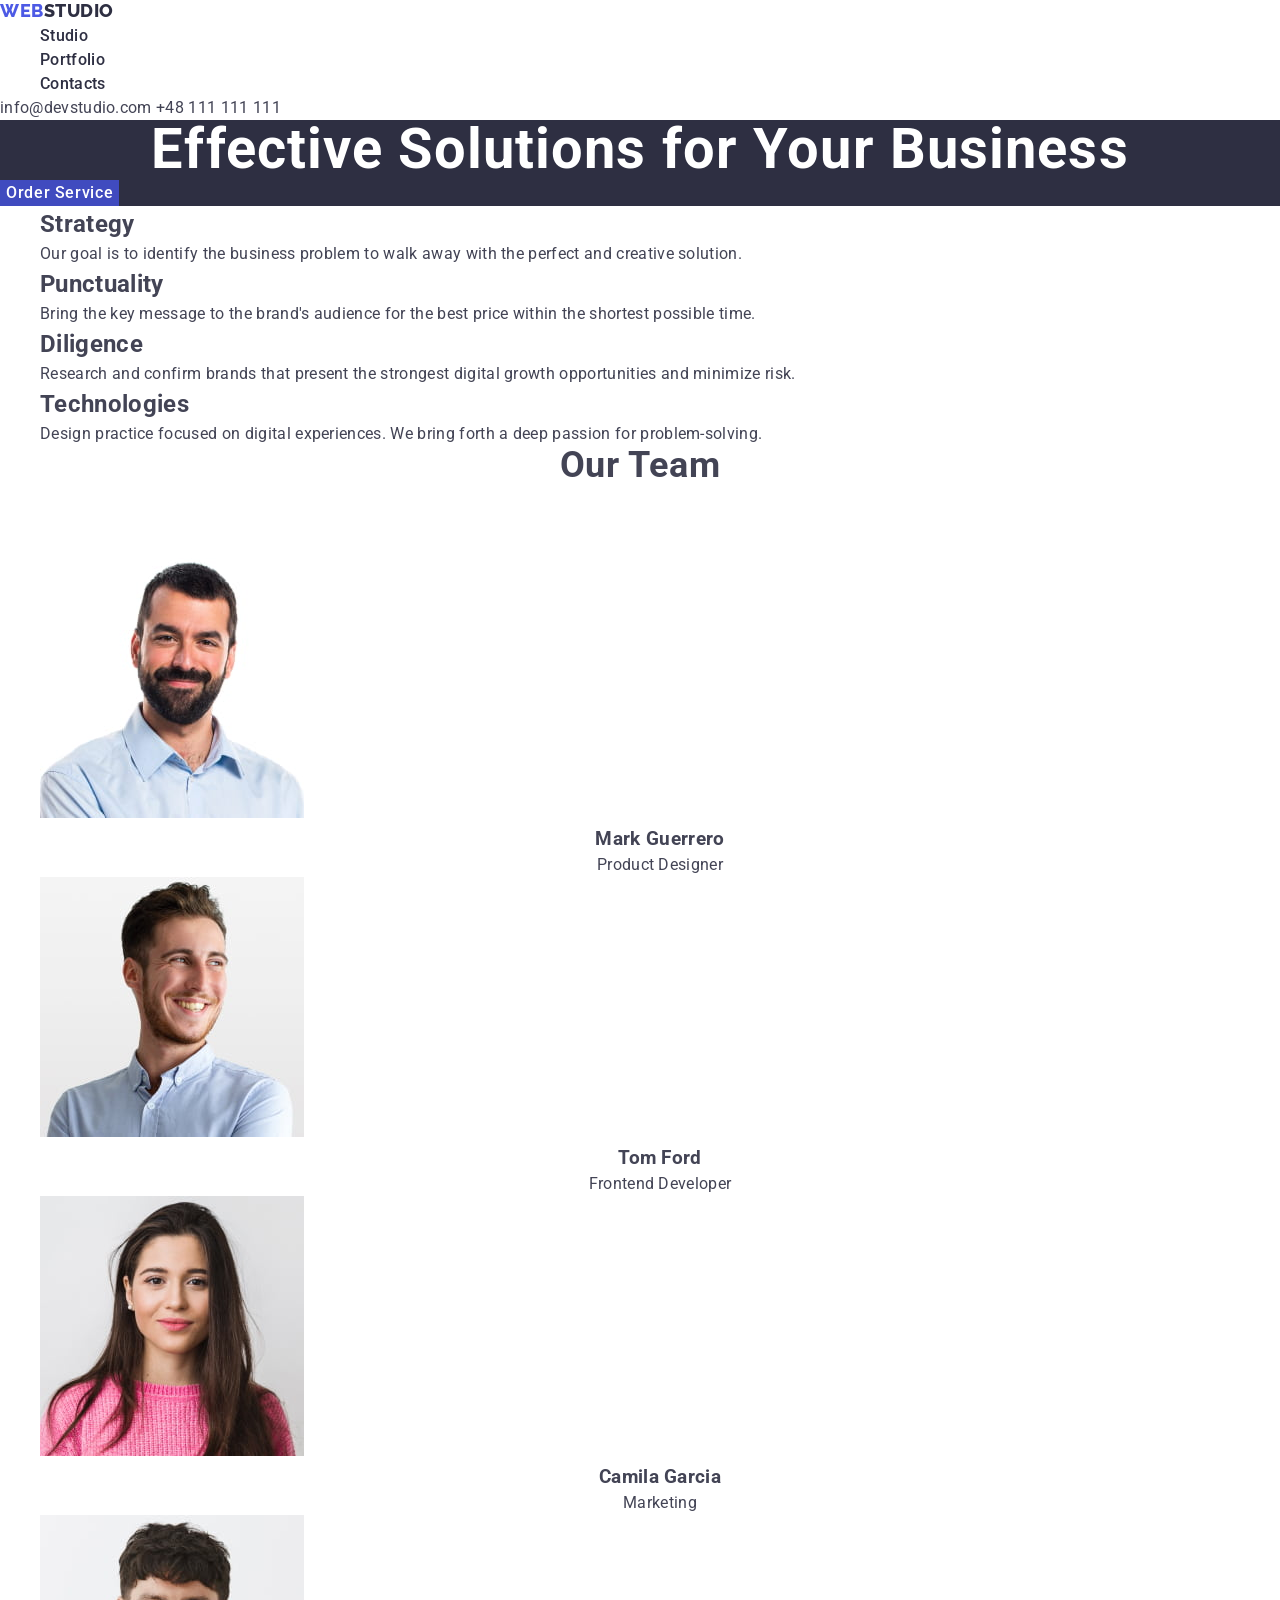
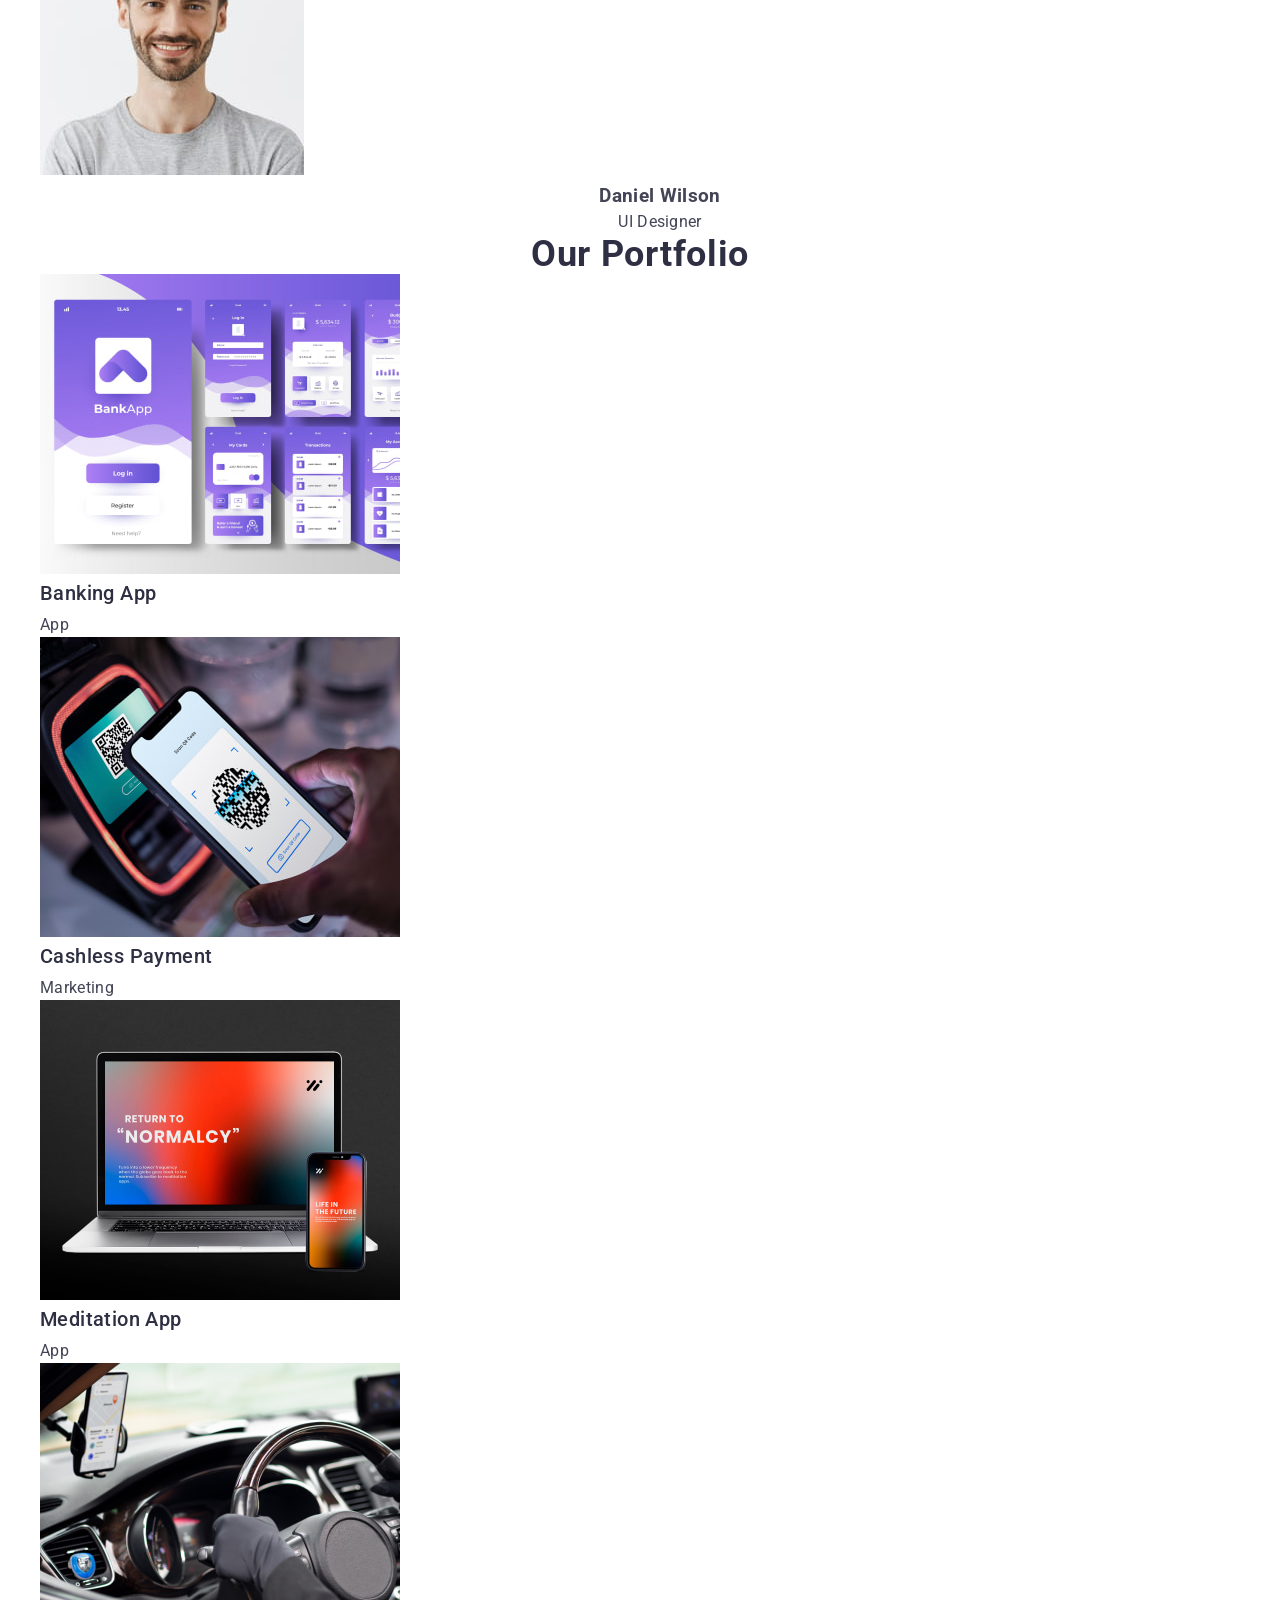
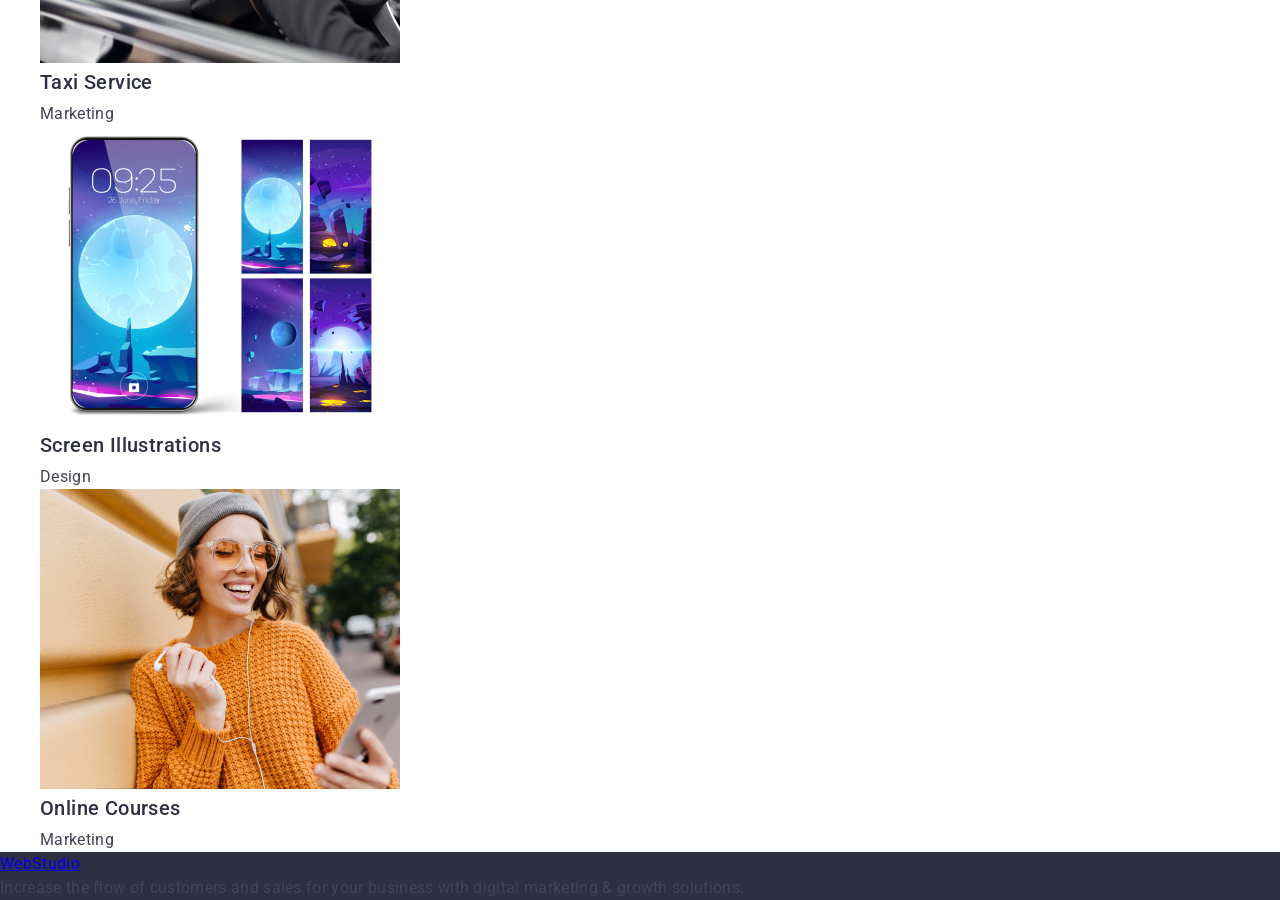
==== commit 4c177f4b: "update1" ====
--- a/index.html
+++ b/index.html
@@ -30,7 +30,7 @@
           <li class="navigation-item">
             <a class="navigation-link link" href="#">Studio</a>
           </li>
-          <li class="navigation-item ">
+          <li class="navigation-item">
             <a class="navigation-link link" href="/portfolio.html">Portfolio</a>
           </li>
           <li class="navigation-item">
@@ -44,184 +44,187 @@
       <a class="contact-link link" href="tel:+48111111111">+48 111 111 111</a>
     </header>
     <main>
-        <!-- =================================== HERO SECTION ===================================-->
+      <!-- =================================== HERO SECTION ===================================-->
       <section class="hero">
         <h1 class="hero-title">Effective Solutions for Your Business</h1>
         <button type="button" class="hero-button-body">Order Service</button>
       </section>
-        <!-- =================================== DESCRIPTION SECTION ===================================-->
+      <!-- =================================== DESCRIPTION SECTION ===================================-->
       <section class="description">
         <ul class="description-list">
           <li class="description-item">
             <h2 class="description-title">Strategy</h2>
             <p class="description-copy">
-              Our goal is to identify the business problem to walk away with the perfect and creative solution.
-            </p>
-          </li>
-            <li class="description-item">
+              Our goal is to identify the business problem to walk away with the
+              perfect and creative solution.
+            </p>
+          </li>
+          <li class="description-item">
             <h2 class="description-title">Punctuality</h2>
             <p class="description-copy">
-              Bring the key message to the brand's audience for the best price within the shortest possible time.
-            </p>
-          </li>
-            <li class="description-item">
+              Bring the key message to the brand's audience for the best price
+              within the shortest possible time.
+            </p>
+          </li>
+          <li class="description-item">
             <h2 class="description-title">Diligence</h2>
             <p class="description-copy">
-             Research and confirm brands that present the strongest digital growth opportunities and minimize risk.
-            </p>
-          </li>
-            <li class="description-item">
+              Research and confirm brands that present the strongest digital
+              growth opportunities and minimize risk.
+            </p>
+          </li>
+          <li class="description-item">
             <h2 class="description-title">Technologies</h2>
             <p class="description-copy">
-              Design practice focused on digital experiences. We bring forth a deep passion for problem-solving.
-            </p>
-          </li>
-        </ul>
-        </section>
-        <!-- =================================== TEAM SECTION ===================================-->
-        <section class="team">
-          <h2 class="team-title">Our Team</h2>
-          <ul class="team-list">
-            <li class="team-item">
-              <img
-                src="./images/guerrero.jpg"
-                alt="man with a dark beard and short hair"
-                width="264"
-                height="260"
-              />
-              <div class="name-container">
-                <h3 class="name-title">Mark Guerrero</h3>
-                <p class="name-copy">Product Designer</p>
-              </div>
-            </li>
-              <li class="team-item">
-              <img
-                src="./images/ford.jpg"
-                alt="smiling young man in blue shirt"
-                width="264"
-                height="260"
-              />
-              <div class="name-container">
-                <h3 class="name-title">Tom Ford</h3>
-                <p class="name-copy">Frontend Developer</p>
-              </div>
-            </li>
-              <li class="team-item">
-              <img
-                src="./images/garcia.jpg"
-                alt="beautiful young woman with long brown hair in a pink sweater"
-                width="264"
-                height="260"
-              />
-              <div class="name-container">
-                <h3 class="name-title">Camila Garcia</h3>
-                <p class="name-copy">Marketing</p>
-              </div>
-            </li>
-              <li class="team-item">
-              <img
-                src="./images/wilson.jpg"
-                alt="smiling man with short stubble and brown hair"
-                width="264"
-                height="260"
-              />
-              <div class="name-container">
-                <h3 class="name-title">Daniel Wilson</h3>
-                <p class="name-copy">UI Designer</p>
-              </div>
-            </li>
-          </ul>
-        </div>
-      </section>
-        <!-- =================================== PORTFOLIO ===================================-->
+              Design practice focused on digital experiences. We bring forth a
+              deep passion for problem-solving.
+            </p>
+          </li>
+        </ul>
+      </section>
+      <!-- =================================== TEAM SECTION ===================================-->
+      <section class="team">
+        <h2 class="team-title">Our Team</h2>
+        <ul class="team-list">
+          <li class="team-item">
+            <img
+              src="./images/guerrero.jpg"
+              alt="man with a dark beard and short hair"
+              width="264"
+              height="260"
+            />
+            <div class="name-container">
+              <h3 class="name-title">Mark Guerrero</h3>
+              <p class="name-copy">Product Designer</p>
+            </div>
+          </li>
+          <li class="team-item">
+            <img
+              src="./images/ford.jpg"
+              alt="smiling young man in blue shirt"
+              width="264"
+              height="260"
+            />
+            <div class="name-container">
+              <h3 class="name-title">Tom Ford</h3>
+              <p class="name-copy">Frontend Developer</p>
+            </div>
+          </li>
+          <li class="team-item">
+            <img
+              src="./images/garcia.jpg"
+              alt="beautiful young woman with long brown hair in a pink sweater"
+              width="264"
+              height="260"
+            />
+            <div class="name-container">
+              <h3 class="name-title">Camila Garcia</h3>
+              <p class="name-copy">Marketing</p>
+            </div>
+          </li>
+          <li class="team-item">
+            <img
+              src="./images/wilson.jpg"
+              alt="smiling man with short stubble and brown hair"
+              width="264"
+              height="260"
+            />
+            <div class="name-container">
+              <h3 class="name-title">Daniel Wilson</h3>
+              <p class="name-copy">UI Designer</p>
+            </div>
+          </li>
+        </ul>
+      </section>
+      <!-- =================================== PORTFOLIO ===================================-->
       <section class="portfolio">
-          <h2 class="portfolio-title">Our Portfolio</h2>
-          <ul class="portfolio-list list">
-            <li class="portfolio-item ">
-              <a class="portfolio-link link" href="">
-                <img
-                  src="./images/bankapp.jpg"
-                  alt="Mobile Banking App Interface"
-                  width="360"
-                  height="300"
-                />
-                <div class="portfolio-container">
-                  <h2 class="portfolio-container-title">Banking App</h2>
-                  <p class="portfolio-container-copy">App</p>
-                </div></a
-              >
-            </li>
-            <li class="portfolio-item">
-              <a class="portfolio-link link" href="">
-                <img
-                  src="./images/cashlesspay.jpg"
-                  alt="Contactless Payment Transaction"
-                  width="360"
-                  height="300"
-                />
-                <div class="portfolio-container">
-                  <h2 class="portfolio-container-title">Cashless Payment</h2>
-                  <p class="portfolio-container-copy">Marketing</p>
-                </div></a
-              >
-            </li>
-            <li class="portfolio-item">
-              <a class="portfolio-link link" href="">
-                <img
-                  src="./images/meditationapp.jpg"
-                  alt="Mindfulness Meditation App Interface"
-                  width="360"
-                  height="300"
-                />
-                <div class="portfolio-container">
-                  <h2 class="portfolio-container-title">Meditation App</h2>
-                  <p class="portfolio-container-copy">App</p>
-                </div></a
-              >
-            </li>
-            <li class="portfolio-item">
-              <a class="portfolio-link link" href="">
-                <img
-                  src="./images/taxi.jpg"
-                  alt="Taxi Service App Interface"
-                  width="360"
-                  height="300"
-                />
-                <div class="portfolio-container">
-                  <h2 class="portfolio-container-title">Taxi Service</h2>
-                  <p class="portfolio-container-copy">Marketing</p>
-                </div></a
-              >
-            </li>
-            <li class="portfolio-item">
-              <a class="portfolio-link link" href="">
-                <img
-                  src="./images/screenilustr.jpg"
-                  alt="Screen Illustrations Design"
-                  width="360"
-                  height="300"
-                />
-                <div class="portfolio-container">
-                  <h2 class="portfolio-container-title">Screen Illustrations</h2>
-                  <p class="portfolio-container-copy">Design</p>
-                </div></a
-              >
-            </li>
-            <li class="portfolio-item">
-              <a class="portfolio-link link" href="">
-                <img
-                  src="./images/onlinecourses.jpg"
-                  alt="Online Courses Platform Interface"
-                  width="360"
-                  height="300"
-                />
-                <div class="portfolio-container">
-                  <h2 class="portfolio-container-title">Online Courses</h2>
-                  <p class="portfolio-container-copy">Marketing</p>
-                </div></a
-              >
-            </li>
-          </ul>
+        <h2 class="portfolio-title">Our Portfolio</h2>
+        <ul class="portfolio-list list">
+          <li class="portfolio-item">
+            <a class="portfolio-link link" href="">
+              <img
+                src="./images/bankapp.jpg"
+                alt="Mobile Banking App Interface"
+                width="360"
+                height="300"
+              />
+              <div class="portfolio-container">
+                <h2 class="portfolio-container-title">Banking App</h2>
+                <p class="portfolio-container-copy">App</p>
+              </div></a
+            >
+          </li>
+          <li class="portfolio-item">
+            <a class="portfolio-link link" href="">
+              <img
+                src="./images/cashlesspay.jpg"
+                alt="Contactless Payment Transaction"
+                width="360"
+                height="300"
+              />
+              <div class="portfolio-container">
+                <h2 class="portfolio-container-title">Cashless Payment</h2>
+                <p class="portfolio-container-copy">Marketing</p>
+              </div></a
+            >
+          </li>
+          <li class="portfolio-item">
+            <a class="portfolio-link link" href="">
+              <img
+                src="./images/meditationapp.jpg"
+                alt="Mindfulness Meditation App Interface"
+                width="360"
+                height="300"
+              />
+              <div class="portfolio-container">
+                <h2 class="portfolio-container-title">Meditation App</h2>
+                <p class="portfolio-container-copy">App</p>
+              </div></a
+            >
+          </li>
+          <li class="portfolio-item">
+            <a class="portfolio-link link" href="">
+              <img
+                src="./images/taxi.jpg"
+                alt="Taxi Service App Interface"
+                width="360"
+                height="300"
+              />
+              <div class="portfolio-container">
+                <h2 class="portfolio-container-title">Taxi Service</h2>
+                <p class="portfolio-container-copy">Marketing</p>
+              </div></a
+            >
+          </li>
+          <li class="portfolio-item">
+            <a class="portfolio-link link" href="">
+              <img
+                src="./images/screenilustr.jpg"
+                alt="Screen Illustrations Design"
+                width="360"
+                height="300"
+              />
+              <div class="portfolio-container">
+                <h2 class="portfolio-container-title">Screen Illustrations</h2>
+                <p class="portfolio-container-copy">Design</p>
+              </div></a
+            >
+          </li>
+          <li class="portfolio-item">
+            <a class="portfolio-link link" href="">
+              <img
+                src="./images/onlinecourses.jpg"
+                alt="Online Courses Platform Interface"
+                width="360"
+                height="300"
+              />
+              <div class="portfolio-container">
+                <h2 class="portfolio-container-title">Online Courses</h2>
+                <p class="portfolio-container-copy">Marketing</p>
+              </div></a
+            >
+          </li>
+        </ul>
       </section>
     </main>
     <!-- =================================== FOOTER ===================================-->
@@ -229,7 +232,10 @@
       <a class="footer-link" href="/index.html"
         >Web<span class="footer-link-span">Studio</span></a
       >
-     <p class="footer-copy">Increase the flow of customers and sales for your business with digital marketing & growth solutions.</p>
+      <p class="footer-copy">
+        Increase the flow of customers and sales for your business with digital
+        marketing & growth solutions.
+      </p>
     </footer>
-</body>
+  </body>
 </html>
--- a/css/styles.css
+++ b/css/styles.css
@@ -15,7 +15,6 @@
 
 * {
   margin: 0;
-  padding: 0;
 }
 
 h1,
@@ -27,11 +26,7 @@
 ul,
 p {
   margin: 0;
-  padding: 0;
   list-style-type: none;
-}
-img {
-  display: block;
 }
 
 body {
@@ -43,25 +38,7 @@
   color: var(--slate);
   background-color: var(--white);
 }
-/*
-.container {
-  width: 1158px;
-  margin: 0 auto;
-  padding: 0 15px;
-} 
-
-.visually-hidden {
-  position: absolute;
-  width: 1px;
-  height: 1px;
-  margin: -1px;
-  border: 0;
-  padding: 0;
-  white-space: nowrap;
-  clip-path: inset(100%);
-  clip: rect(0 0 0 0);
-  overflow: hidden;
-} */
+
 .button {
   cursor: pointer;
 }
@@ -115,7 +92,6 @@
 
 .hero {
   background-color: var(--navyblue);
-  padding: 188px 0;
 }
 
 .hero-title {
@@ -125,7 +101,6 @@
   line-height: 1.07;
   letter-spacing: 0.02em;
   text-align: center;
-  max-width: 496px;
   margin: 0 auto;
 }
 
@@ -138,13 +113,7 @@
   cursor: pointer;
   font-size: 16px;
   line-height: 1.5;
-  display: block;
-  margin: 0 auto;
-  margin-top: 48px;
-  min-width: 169px;
-  height: 56px;
   border: none;
-  border-radius: 4px;
 }
 
 .hero-button-body:hover,
@@ -153,37 +122,18 @@
 }
 
 /* SEKCJA DRUGA */
-.description {
-  display: flex;
-  flex-direction: row;
-  gap: 24px;
-  align-items: center;
-}
-
-.description-list {
-  display: flex;
-  flex-direction: row;
-  align-items: center;
-  padding: 120px 0;
-}
 
 .description-item {
   font-size: 16px;
   line-height: 1.5;
   letter-spacing: 0.02em;
   color: var(--primary-text-color);
-  width: 264px;
-}
-
-.description-title {
-  width: calc((100% - 72px) / 4);
 }
 
 /** SEKCJA CZWARTA **/
 
 .team {
   background-color: var(--light-background);
-  padding: 120px 0;
 }
 
 .team-title {
@@ -196,18 +146,11 @@
   color: var(--second-text-color);
   margin-bottom: 72px;
 }
-.team-list {
-  display: flex;
-  gap: 24px;
-}
 
 .team-item {
   background-color: var(--white);
-  width: calc((100% - 72px) / 4);
-  border-radius: 0px 0px 4px 4px;
 }
 .name-container {
-  padding: 32px 0;
   text-align: center;
 }
 
@@ -236,10 +179,6 @@
   color: var(--navyblue);
 }
 
-.projects-list-point {
-  width: calc((100% - 48px) / 3);
-}
-
 .portfolio-container-copy {
   font-family: "Roboto", sans-serif;
   font-weight: 400;
@@ -263,8 +202,3 @@
 .footer-text {
   color: var(--light-background);
 }
-
-.foot-link {
-  display: inline-block;
-  margin-bottom: 16px;
-}
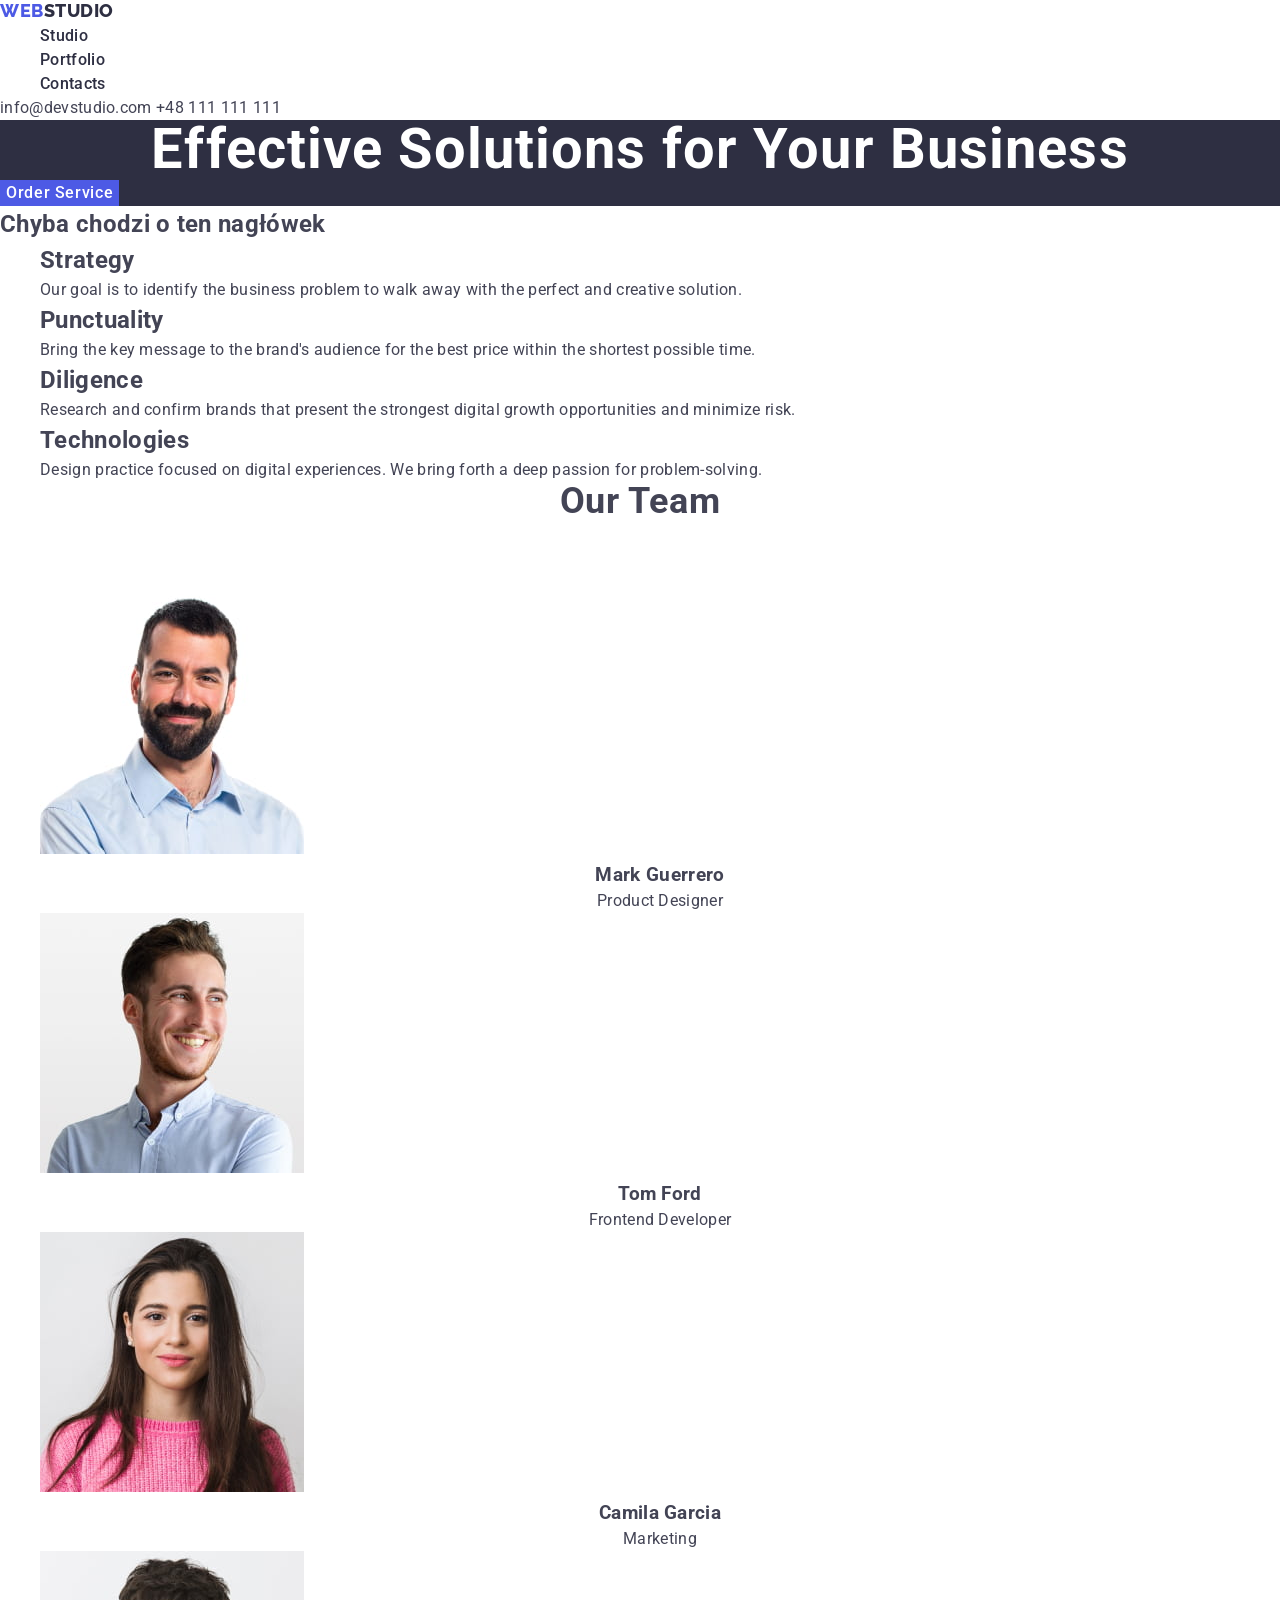
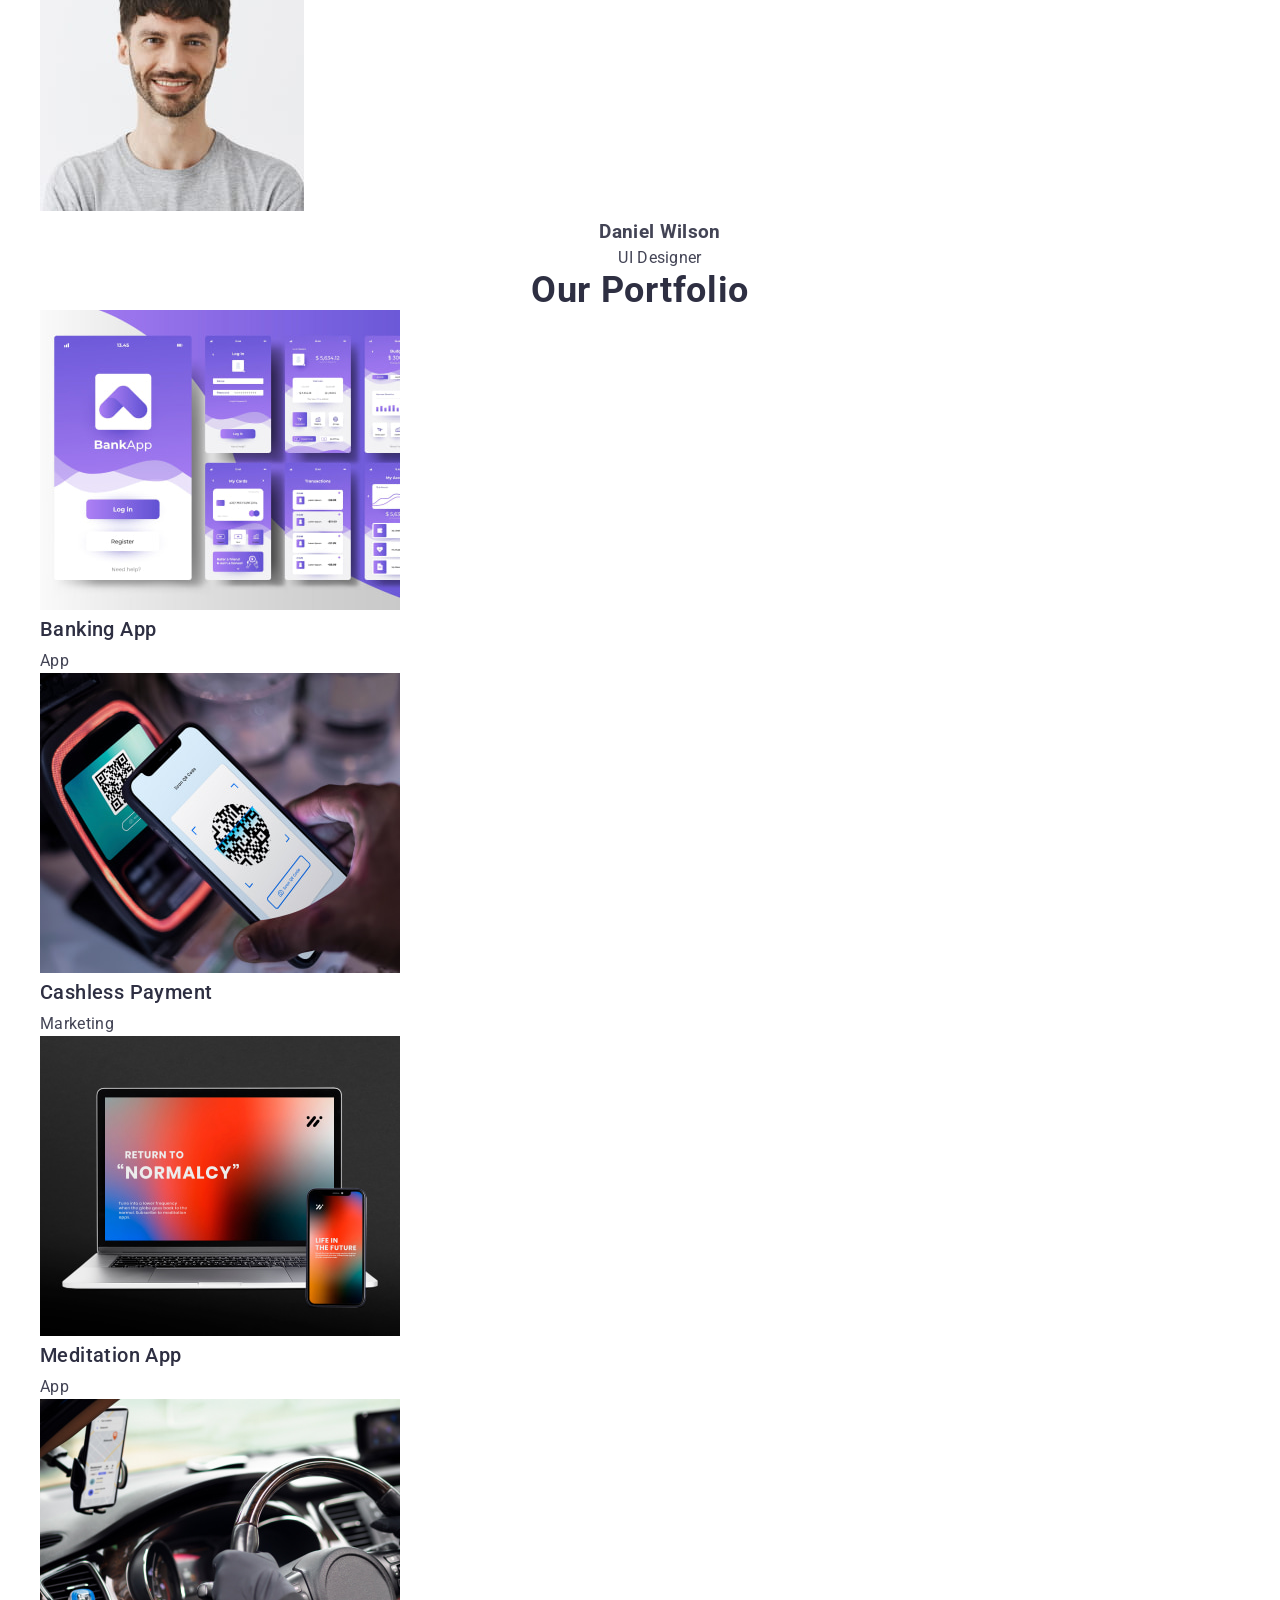
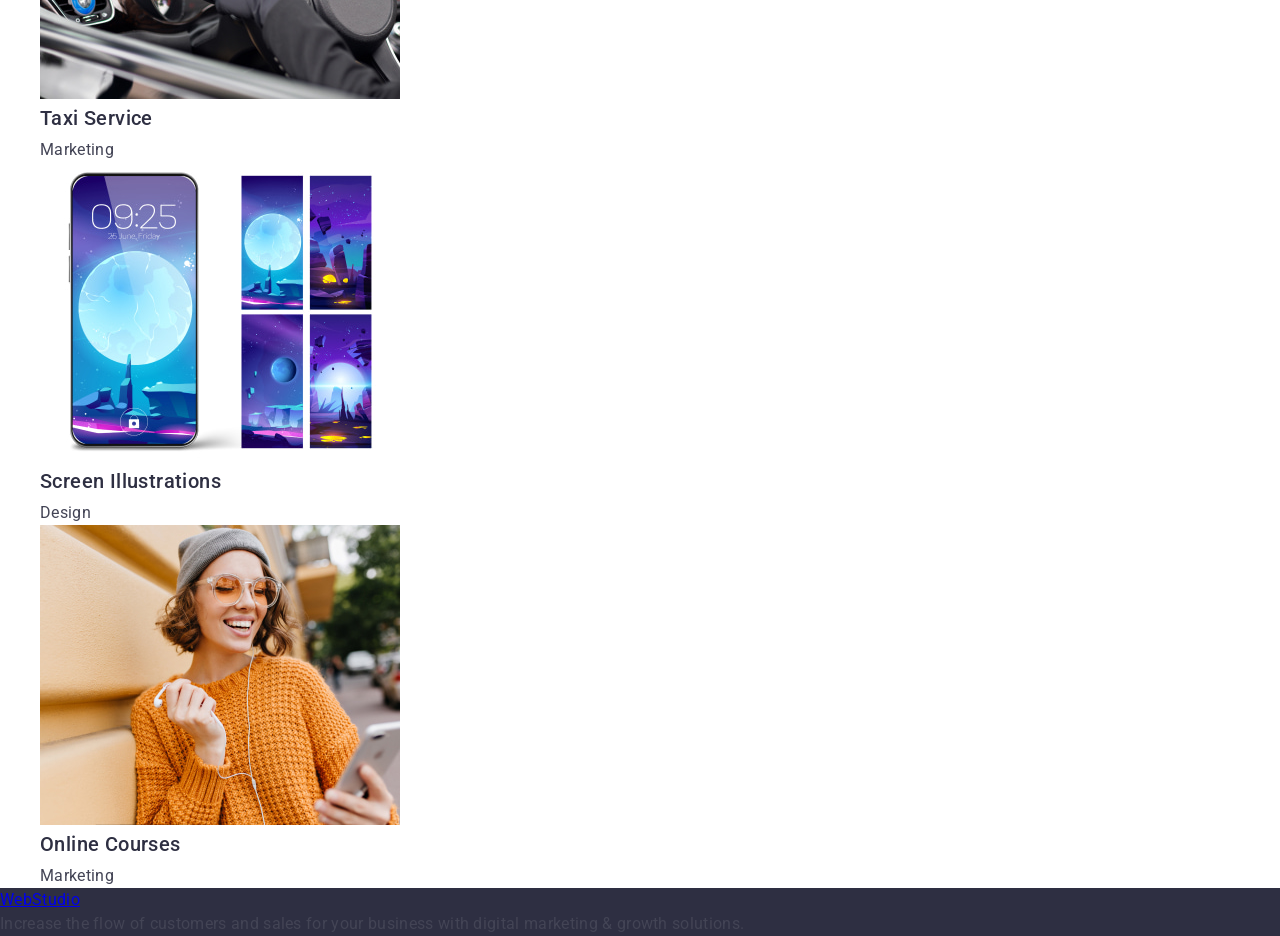
==== commit 40da9809: "update2" ====
--- a/index.html
+++ b/index.html
@@ -22,10 +22,10 @@
   <body>
     <!--=================================== HEADER SECTION ===================================-->
     <header class="header">
-      <a class="header-link link" href="/index.html"
-        >Web<span class="header-link-span">Studio</span></a
-      >
       <nav class="navigation">
+        <a class="header-link link" href="/index.html"
+          >Web<span class="header-link-span">Studio</span></a
+        >
         <ul class="navigation-list">
           <li class="navigation-item">
             <a class="navigation-link link" href="#">Studio</a>
@@ -44,13 +44,14 @@
       <a class="contact-link link" href="tel:+48111111111">+48 111 111 111</a>
     </header>
     <main>
-      <!-- =================================== HERO SECTION ===================================-->
+      <!-- =================================== HERO SECTION (1)===================================-->
       <section class="hero">
         <h1 class="hero-title">Effective Solutions for Your Business</h1>
         <button type="button" class="hero-button-body">Order Service</button>
       </section>
-      <!-- =================================== DESCRIPTION SECTION ===================================-->
+      <!-- =================================== DESCRIPTION SECTION (2) ===================================-->
       <section class="description">
+        <h2 class="visually-hidden">Chyba chodzi o ten nagłówek</h2>
         <ul class="description-list">
           <li class="description-item">
             <h2 class="description-title">Strategy</h2>
@@ -82,7 +83,7 @@
           </li>
         </ul>
       </section>
-      <!-- =================================== TEAM SECTION ===================================-->
+      <!-- =================================== TEAM SECTION (3) ===================================-->
       <section class="team">
         <h2 class="team-title">Our Team</h2>
         <ul class="team-list">
@@ -136,7 +137,7 @@
           </li>
         </ul>
       </section>
-      <!-- =================================== PORTFOLIO ===================================-->
+      <!-- =================================== PORTFOLIO SECTION (4) ===================================-->
       <section class="portfolio">
         <h2 class="portfolio-title">Our Portfolio</h2>
         <ul class="portfolio-list list">
@@ -227,7 +228,7 @@
         </ul>
       </section>
     </main>
-    <!-- =================================== FOOTER ===================================-->
+    <!-- =================================== FOOTER SECTION ===================================-->
     <footer class="footer">
       <a class="footer-link" href="/index.html"
         >Web<span class="footer-link-span">Studio</span></a
--- a/css/styles.css
+++ b/css/styles.css
@@ -42,6 +42,7 @@
 .button {
   cursor: pointer;
 }
+
 .list {
   list-style-type: none;
 }
@@ -49,7 +50,7 @@
 .link {
   text-decoration: none;
 }
-
+/* =========================== HEADER ========================== */
 .header-link {
   color: var(--iris);
   font-family: "Raleway", sans-serif;
@@ -89,7 +90,7 @@
 .contact-link:focus {
   color: var(--ocean);
 }
-
+/* =========================== HERO SECTION (1) ========================== */
 .hero {
   background-color: var(--navyblue);
 }
@@ -105,7 +106,7 @@
 }
 
 .hero-button-body {
-  background-color: var(--ocean);
+  background-color: var(--iris);
   color: var(--white);
   font-weight: 500;
   letter-spacing: 0.64px;
@@ -121,7 +122,7 @@
   background-color: var(--ocean);
 }
 
-/* SEKCJA DRUGA */
+/* =========================== DESCRIPTION SECTION (2) ========================== */
 
 .description-item {
   font-size: 16px;
@@ -130,7 +131,7 @@
   color: var(--primary-text-color);
 }
 
-/** SEKCJA CZWARTA **/
+/* =========================== TEAM SECTION (3) ========================== */
 
 .team {
   background-color: var(--light-background);
@@ -159,7 +160,7 @@
   text-align: center;
 }
 
-/*PORTFOLIO ---------------- */
+/* =========================== PORTFOLIO SECTION (4) ========================== */
 .portfolio-title {
   font-family: "Roboto", sans-serif;
   font-weight: 700;
@@ -189,7 +190,7 @@
   color: #434455;
 }
 
-/** FOOTER SECTION **/
+/* =========================== FOOTER SECTION ========================== */
 
 .studio-footer {
   color: var(--light-background);
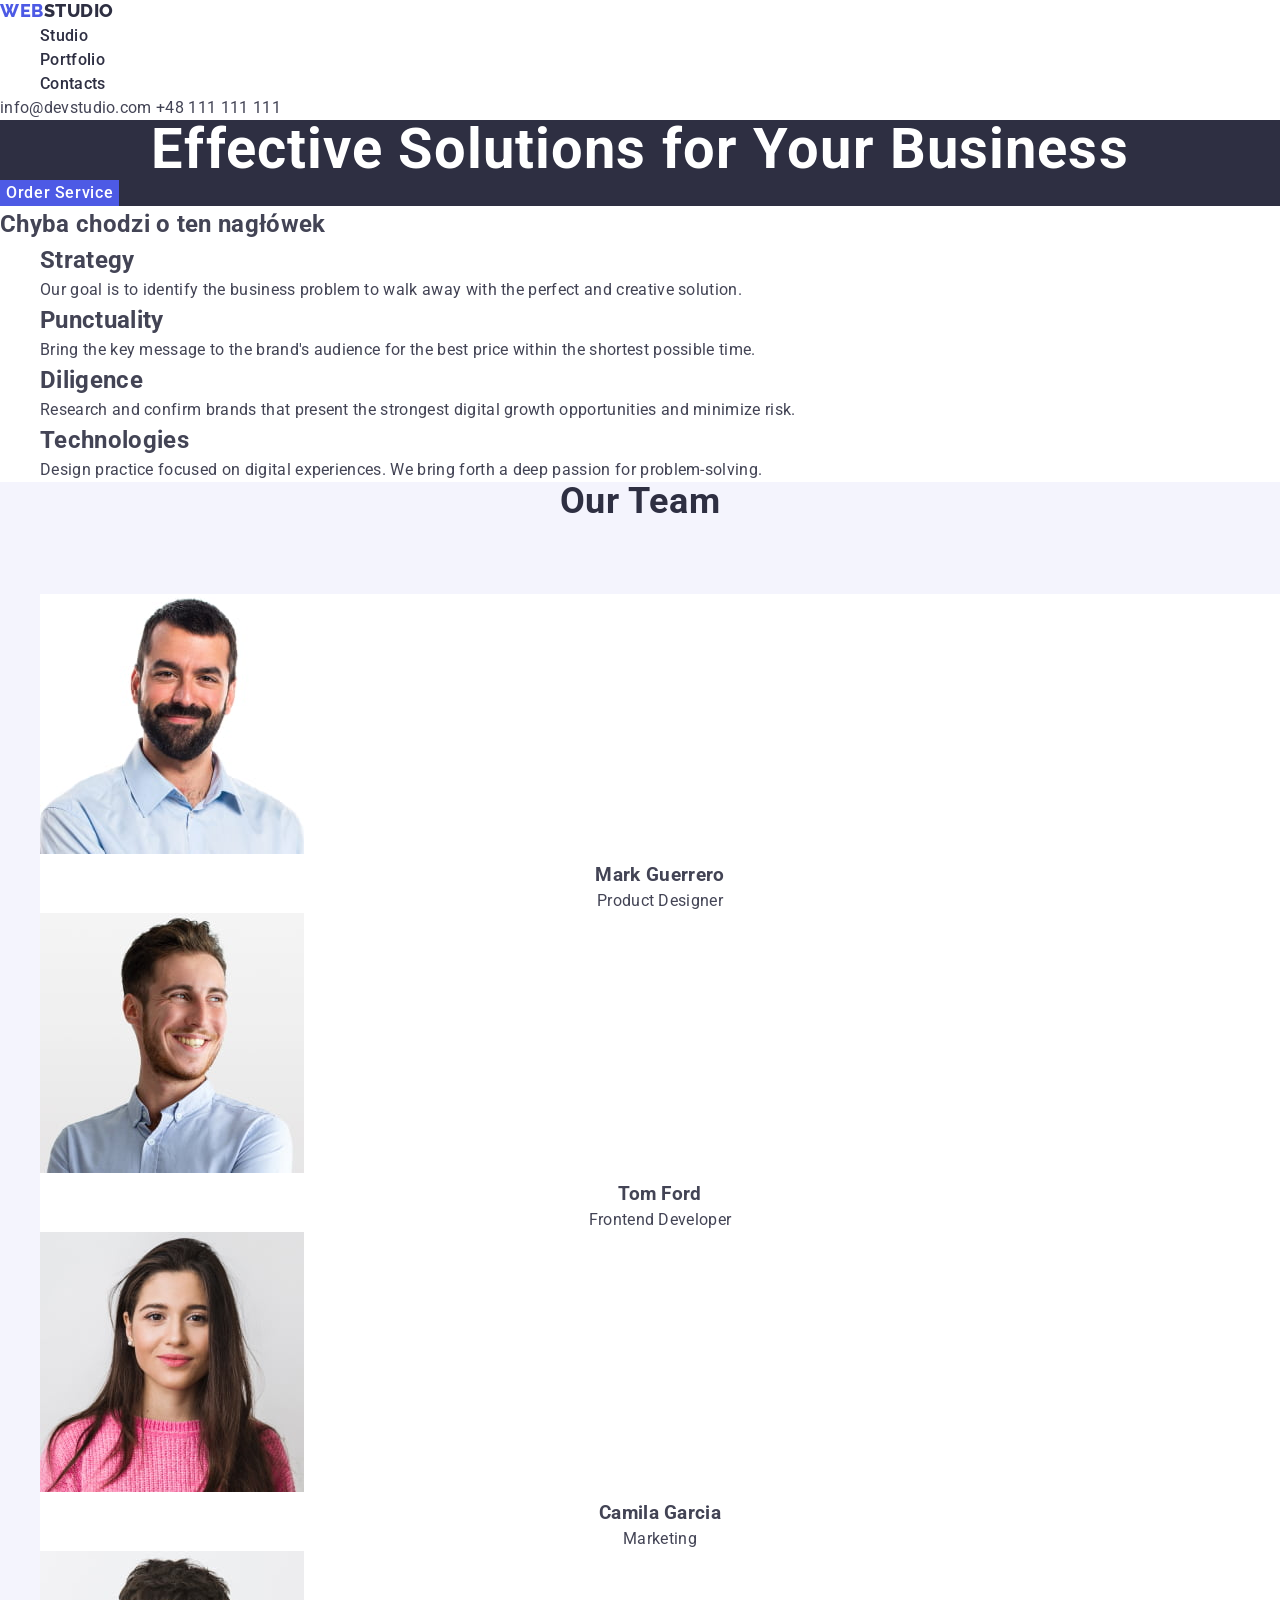
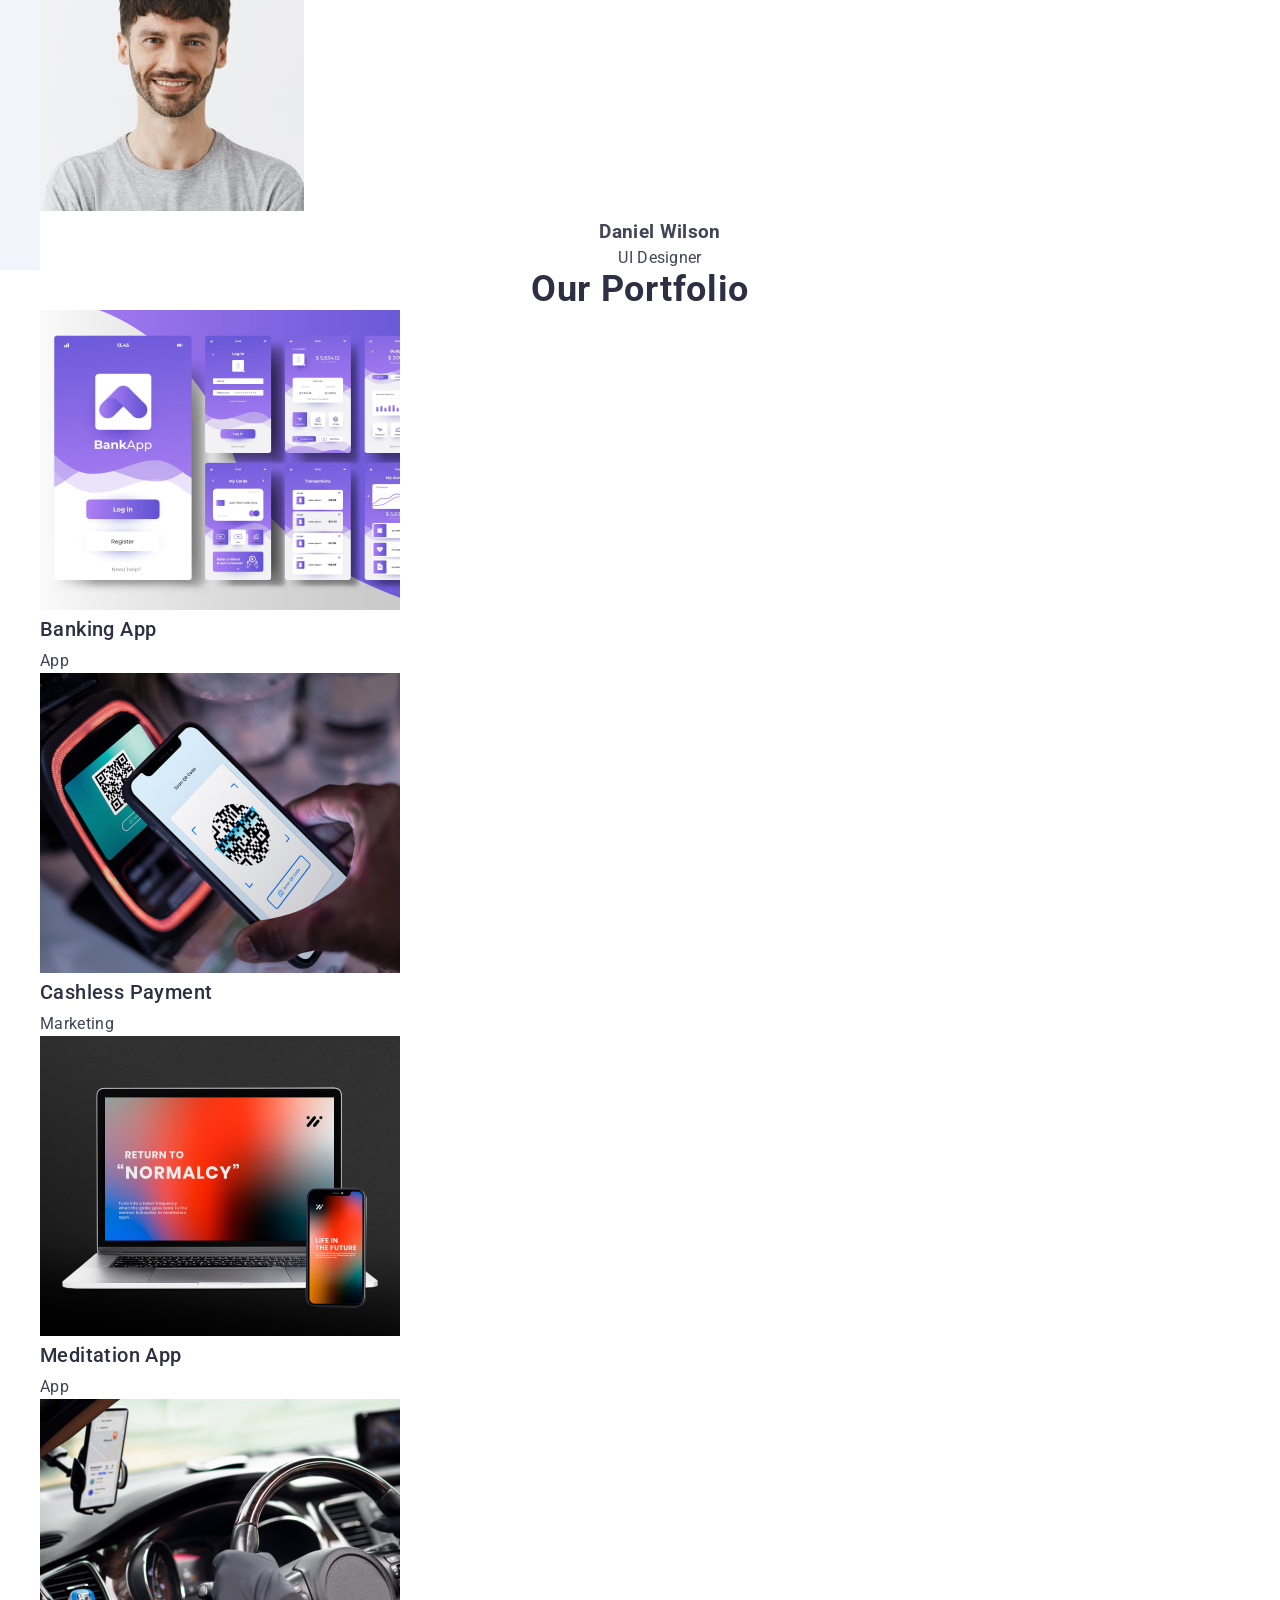
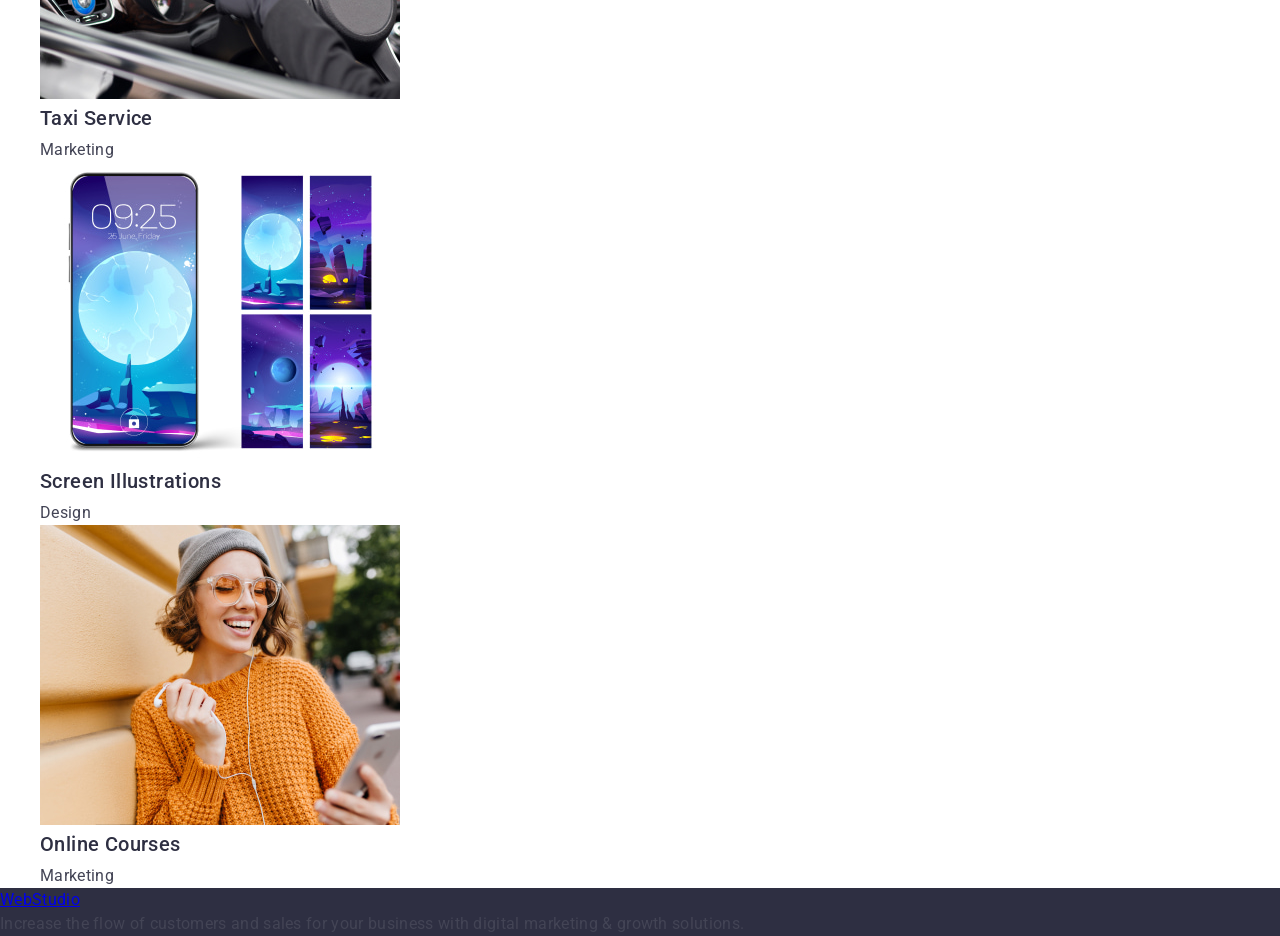
==== commit 09b279d6: "s" ====
--- a/index.html
+++ b/index.html
@@ -142,88 +142,76 @@
         <h2 class="portfolio-title">Our Portfolio</h2>
         <ul class="portfolio-list list">
           <li class="portfolio-item">
-            <a class="portfolio-link link" href="">
-              <img
-                src="./images/bankapp.jpg"
-                alt="Mobile Banking App Interface"
-                width="360"
-                height="300"
-              />
-              <div class="portfolio-container">
-                <h2 class="portfolio-container-title">Banking App</h2>
-                <p class="portfolio-container-copy">App</p>
-              </div></a
-            >
-          </li>
-          <li class="portfolio-item">
-            <a class="portfolio-link link" href="">
-              <img
-                src="./images/cashlesspay.jpg"
-                alt="Contactless Payment Transaction"
-                width="360"
-                height="300"
-              />
-              <div class="portfolio-container">
-                <h2 class="portfolio-container-title">Cashless Payment</h2>
-                <p class="portfolio-container-copy">Marketing</p>
-              </div></a
-            >
-          </li>
-          <li class="portfolio-item">
-            <a class="portfolio-link link" href="">
-              <img
-                src="./images/meditationapp.jpg"
-                alt="Mindfulness Meditation App Interface"
-                width="360"
-                height="300"
-              />
-              <div class="portfolio-container">
-                <h2 class="portfolio-container-title">Meditation App</h2>
-                <p class="portfolio-container-copy">App</p>
-              </div></a
-            >
-          </li>
-          <li class="portfolio-item">
-            <a class="portfolio-link link" href="">
-              <img
-                src="./images/taxi.jpg"
-                alt="Taxi Service App Interface"
-                width="360"
-                height="300"
-              />
-              <div class="portfolio-container">
-                <h2 class="portfolio-container-title">Taxi Service</h2>
-                <p class="portfolio-container-copy">Marketing</p>
-              </div></a
-            >
-          </li>
-          <li class="portfolio-item">
-            <a class="portfolio-link link" href="">
-              <img
-                src="./images/screenilustr.jpg"
-                alt="Screen Illustrations Design"
-                width="360"
-                height="300"
-              />
-              <div class="portfolio-container">
-                <h2 class="portfolio-container-title">Screen Illustrations</h2>
-                <p class="portfolio-container-copy">Design</p>
-              </div></a
-            >
-          </li>
-          <li class="portfolio-item">
-            <a class="portfolio-link link" href="">
-              <img
-                src="./images/onlinecourses.jpg"
-                alt="Online Courses Platform Interface"
-                width="360"
-                height="300"
-              />
-              <div class="portfolio-container">
-                <h2 class="portfolio-container-title">Online Courses</h2>
-                <p class="portfolio-container-copy">Marketing</p>
-              </div></a
-            >
+            <img
+              src="./images/bankapp.jpg"
+              alt="Mobile Banking App Interface"
+              width="360"
+              height="300"
+            />
+            <div class="portfolio-container">
+              <h2 class="portfolio-container-title">Banking App</h2>
+              <p class="portfolio-container-copy">App</p>
+            </div>
+          </li>
+          <li class="portfolio-item">
+            <img
+              src="./images/cashlesspay.jpg"
+              alt="Contactless Payment Transaction"
+              width="360"
+              height="300"
+            />
+            <div class="portfolio-container">
+              <h2 class="portfolio-container-title">Cashless Payment</h2>
+              <p class="portfolio-container-copy">Marketing</p>
+            </div>
+          </li>
+          <li class="portfolio-item">
+            <img
+              src="./images/meditationapp.jpg"
+              alt="Mindfulness Meditation App Interface"
+              width="360"
+              height="300"
+            />
+            <div class="portfolio-container">
+              <h2 class="portfolio-container-title">Meditation App</h2>
+              <p class="portfolio-container-copy">App</p>
+            </div>
+          </li>
+          <li class="portfolio-item">
+            <img
+              src="./images/taxi.jpg"
+              alt="Taxi Service App Interface"
+              width="360"
+              height="300"
+            />
+            <div class="portfolio-container">
+              <h2 class="portfolio-container-title">Taxi Service</h2>
+              <p class="portfolio-container-copy">Marketing</p>
+            </div>
+          </li>
+          <li class="portfolio-item">
+            <img
+              src="./images/screenilustr.jpg"
+              alt="Screen Illustrations Design"
+              width="360"
+              height="300"
+            />
+            <div class="portfolio-container">
+              <h2 class="portfolio-container-title">Screen Illustrations</h2>
+              <p class="portfolio-container-copy">Design</p>
+            </div>
+          </li>
+          <li class="portfolio-item">
+            <img
+              src="./images/onlinecourses.jpg"
+              alt="Online Courses Platform Interface"
+              width="360"
+              height="300"
+            />
+            <div class="portfolio-container">
+              <h2 class="portfolio-container-title">Online Courses</h2>
+              <p class="portfolio-container-copy">Marketing</p>
+            </div>
           </li>
         </ul>
       </section>
--- a/css/styles.css
+++ b/css/styles.css
@@ -134,7 +134,7 @@
 /* =========================== TEAM SECTION (3) ========================== */
 
 .team {
-  background-color: var(--light-background);
+  background-color: var(--cloud);
 }
 
 .team-title {
@@ -144,7 +144,7 @@
   line-height: 1.11;
   letter-spacing: 0.02em;
   text-transform: capitalize;
-  color: var(--second-text-color);
+  color: var(--navyblue);
   margin-bottom: 72px;
 }
 
@@ -166,10 +166,11 @@
   font-weight: 700;
   font-size: 36px;
   line-height: 40px;
-  line-height: 1.11111;
-  letter-spacing: 0.02em;
-  text-align: center;
-  color: var(--navyblue);
+  line-height: 1.11;
+  letter-spacing: 0.02em;
+  text-align: center;
+  color: var(--navyblue);
+  text-transform: capitalize;
 }
 .portfolio-container-title {
   font-size: 20px;
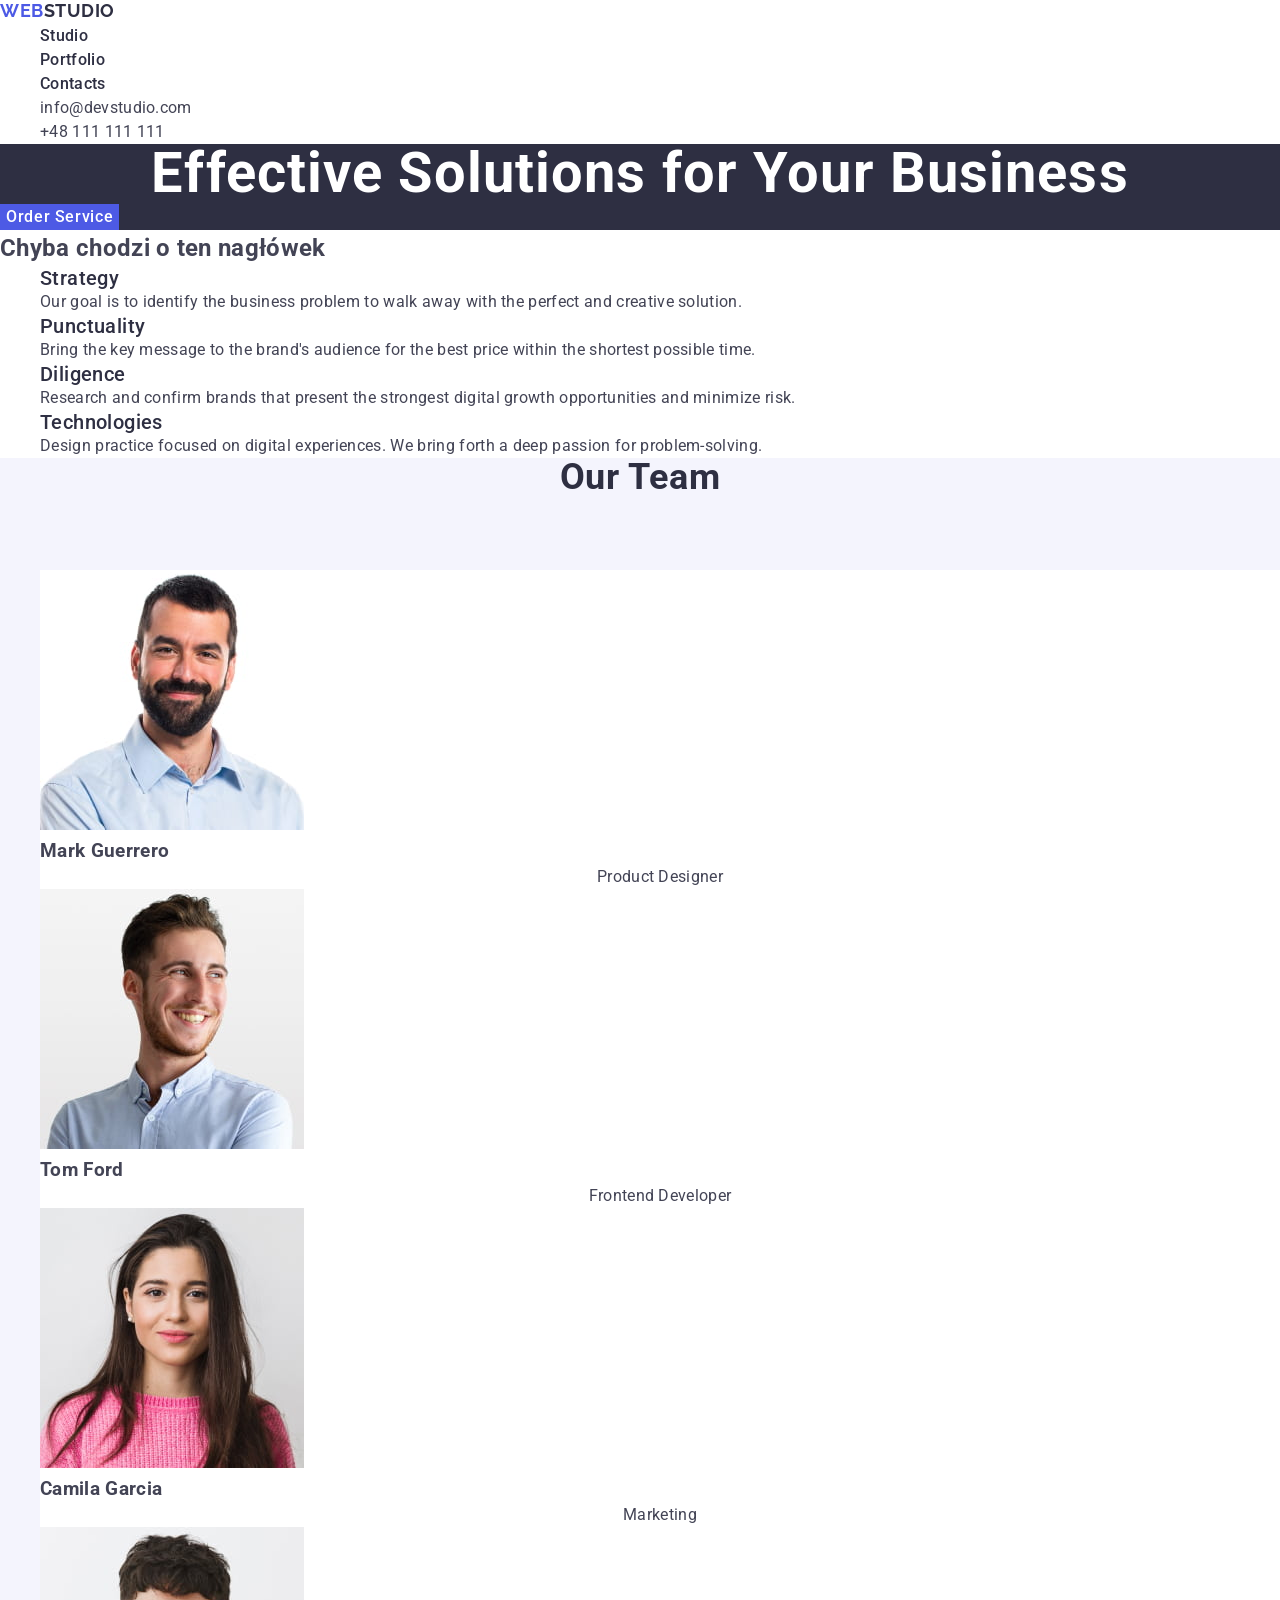
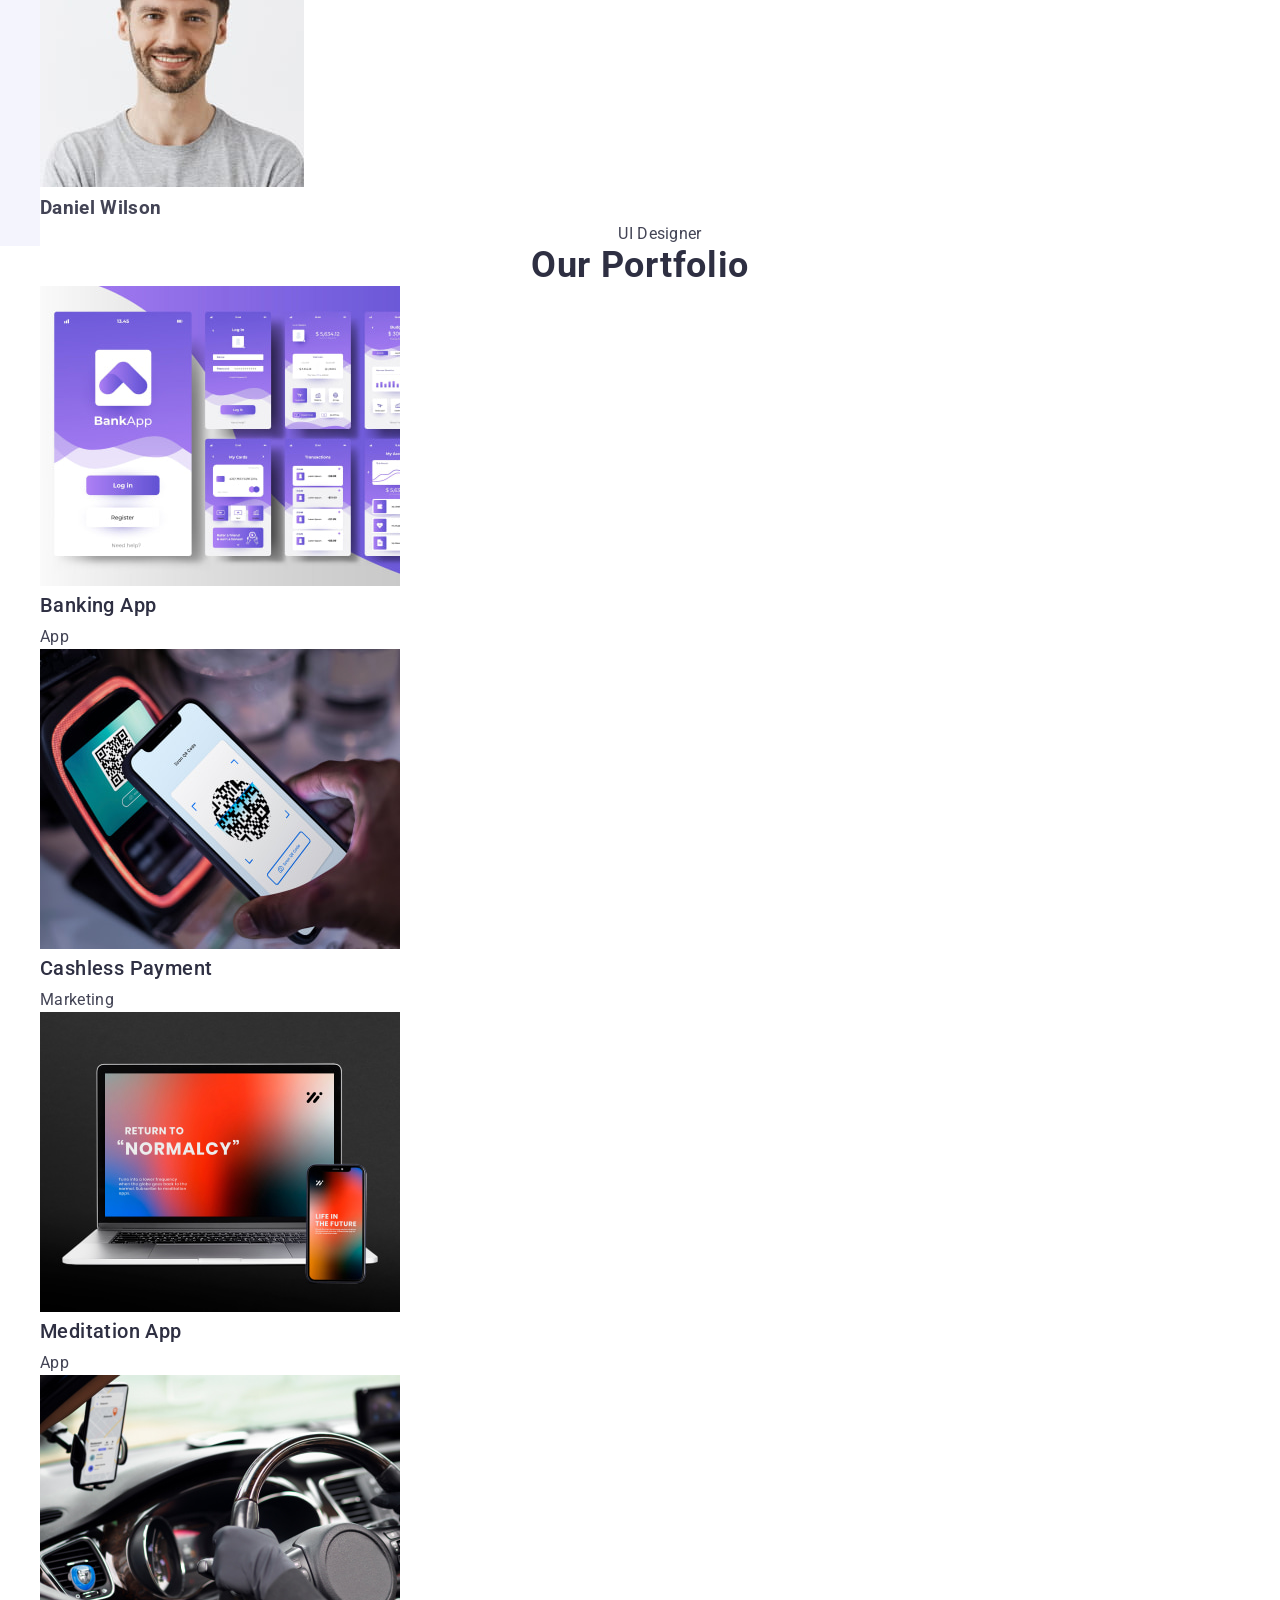
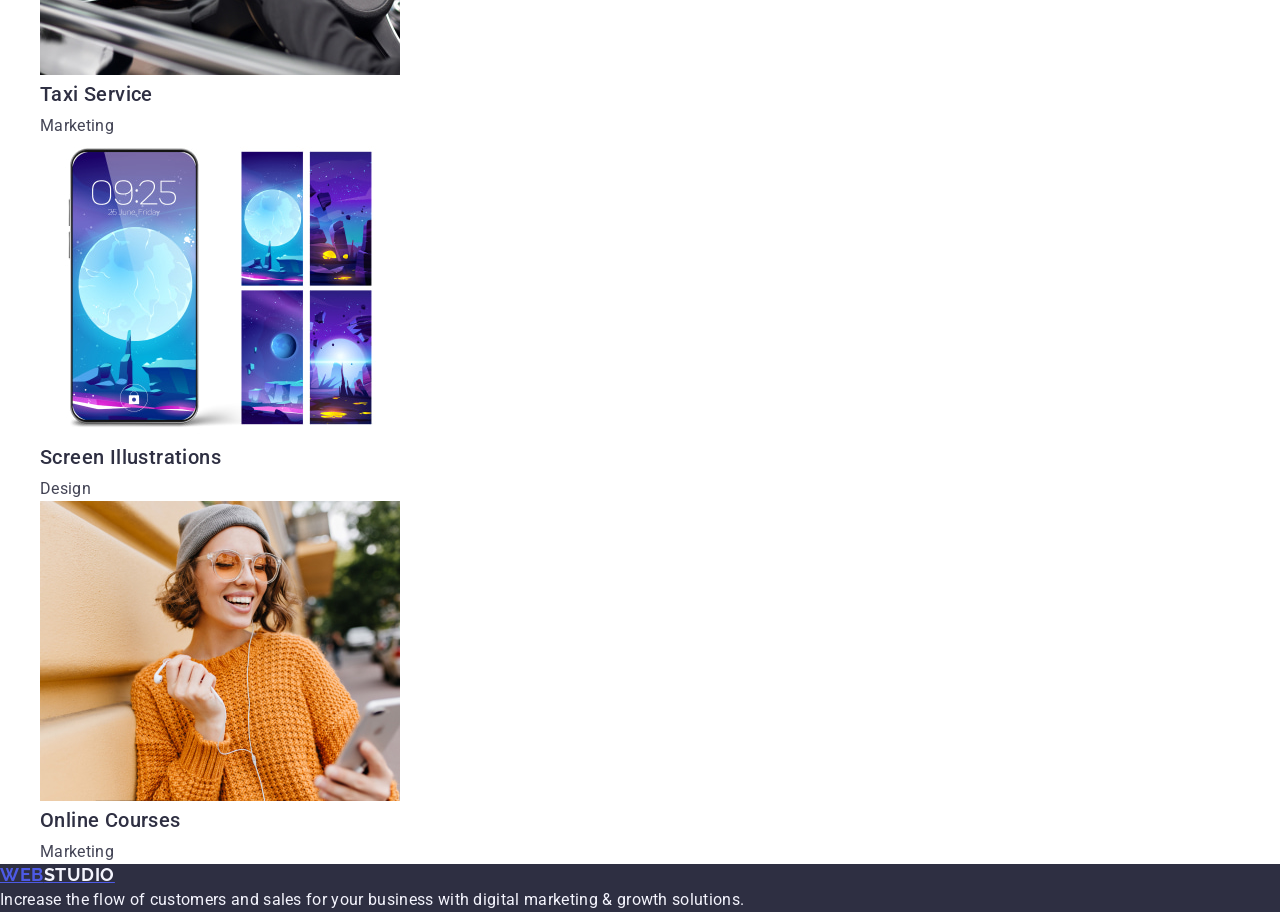
==== commit f89659fd: "update" ====
--- a/index.html
+++ b/index.html
@@ -28,20 +28,30 @@
         >
         <ul class="navigation-list">
           <li class="navigation-item">
-            <a class="navigation-link link" href="#">Studio</a>
+            <a class="navigation-link link" href="./index.html">Studio</a>
           </li>
           <li class="navigation-item">
-            <a class="navigation-link link" href="/portfolio.html">Portfolio</a>
+            <a class="navigation-link link" href="">Portfolio</a>
           </li>
           <li class="navigation-item">
-            <a class="navigation-link link" href="#">Contacts</a>
+            <a class="navigation-link link" href="">Contacts</a>
           </li>
         </ul>
       </nav>
-      <a class="contact-link link" href="mailto:info@devstudio.com"
-        >info@devstudio.com</a
-      >
-      <a class="contact-link link" href="tel:+48111111111">+48 111 111 111</a>
+      <address class="contact">
+        <ul class="contact-list">
+          <li class="contact-item">
+            <a class="contact-link link" href="mailto:info@devstudio.com"
+              >info@devstudio.com</a
+            >
+          </li>
+          <li class="contact-item">
+            <a class="contact-link link" href="tel:+48111111111"
+              >+48 111 111 111</a
+            >
+          </li>
+        </ul>
+      </address>
     </header>
     <main>
       <!-- =================================== HERO SECTION (1)===================================-->
@@ -54,28 +64,28 @@
         <h2 class="visually-hidden">Chyba chodzi o ten nagłówek</h2>
         <ul class="description-list">
           <li class="description-item">
-            <h2 class="description-title">Strategy</h2>
+            <h3 class="description-title">Strategy</h3>
             <p class="description-copy">
               Our goal is to identify the business problem to walk away with the
               perfect and creative solution.
             </p>
           </li>
           <li class="description-item">
-            <h2 class="description-title">Punctuality</h2>
+            <h3 class="description-title">Punctuality</h3>
             <p class="description-copy">
               Bring the key message to the brand's audience for the best price
               within the shortest possible time.
             </p>
           </li>
           <li class="description-item">
-            <h2 class="description-title">Diligence</h2>
+            <h3 class="description-title">Diligence</h3>
             <p class="description-copy">
               Research and confirm brands that present the strongest digital
               growth opportunities and minimize risk.
             </p>
           </li>
           <li class="description-item">
-            <h2 class="description-title">Technologies</h2>
+            <h3 class="description-title">Technologies</h3>
             <p class="description-copy">
               Design practice focused on digital experiences. We bring forth a
               deep passion for problem-solving.
@@ -94,10 +104,8 @@
               width="264"
               height="260"
             />
-            <div class="name-container">
-              <h3 class="name-title">Mark Guerrero</h3>
-              <p class="name-copy">Product Designer</p>
-            </div>
+            <h3 class="name-title">Mark Guerrero</h3>
+            <p class="name-copy">Product Designer</p>
           </li>
           <li class="team-item">
             <img
@@ -106,10 +114,8 @@
               width="264"
               height="260"
             />
-            <div class="name-container">
-              <h3 class="name-title">Tom Ford</h3>
-              <p class="name-copy">Frontend Developer</p>
-            </div>
+            <h3 class="name-title">Tom Ford</h3>
+            <p class="name-copy">Frontend Developer</p>
           </li>
           <li class="team-item">
             <img
@@ -118,10 +124,8 @@
               width="264"
               height="260"
             />
-            <div class="name-container">
-              <h3 class="name-title">Camila Garcia</h3>
-              <p class="name-copy">Marketing</p>
-            </div>
+            <h3 class="name-title">Camila Garcia</h3>
+            <p class="name-copy">Marketing</p>
           </li>
           <li class="team-item">
             <img
@@ -130,10 +134,8 @@
               width="264"
               height="260"
             />
-            <div class="name-container">
-              <h3 class="name-title">Daniel Wilson</h3>
-              <p class="name-copy">UI Designer</p>
-            </div>
+            <h3 class="name-title">Daniel Wilson</h3>
+            <p class="name-copy">UI Designer</p>
           </li>
         </ul>
       </section>
@@ -148,10 +150,8 @@
               width="360"
               height="300"
             />
-            <div class="portfolio-container">
-              <h2 class="portfolio-container-title">Banking App</h2>
-              <p class="portfolio-container-copy">App</p>
-            </div>
+            <h3 class="portfolio-container-title">Banking App</h3>
+            <p class="portfolio-container-copy">App</p>
           </li>
           <li class="portfolio-item">
             <img
@@ -160,10 +160,8 @@
               width="360"
               height="300"
             />
-            <div class="portfolio-container">
-              <h2 class="portfolio-container-title">Cashless Payment</h2>
-              <p class="portfolio-container-copy">Marketing</p>
-            </div>
+            <h3 class="portfolio-container-title">Cashless Payment</h3>
+            <p class="portfolio-container-copy">Marketing</p>
           </li>
           <li class="portfolio-item">
             <img
@@ -172,10 +170,8 @@
               width="360"
               height="300"
             />
-            <div class="portfolio-container">
-              <h2 class="portfolio-container-title">Meditation App</h2>
-              <p class="portfolio-container-copy">App</p>
-            </div>
+            <h3 class="portfolio-container-title">Meditation App</h3>
+            <p class="portfolio-container-copy">App</p>
           </li>
           <li class="portfolio-item">
             <img
@@ -184,10 +180,8 @@
               width="360"
               height="300"
             />
-            <div class="portfolio-container">
-              <h2 class="portfolio-container-title">Taxi Service</h2>
-              <p class="portfolio-container-copy">Marketing</p>
-            </div>
+            <h3 class="portfolio-container-title">Taxi Service</h3>
+            <p class="portfolio-container-copy">Marketing</p>
           </li>
           <li class="portfolio-item">
             <img
@@ -196,10 +190,8 @@
               width="360"
               height="300"
             />
-            <div class="portfolio-container">
-              <h2 class="portfolio-container-title">Screen Illustrations</h2>
-              <p class="portfolio-container-copy">Design</p>
-            </div>
+            <h3 class="portfolio-container-title">Screen Illustrations</h3>
+            <p class="portfolio-container-copy">Design</p>
           </li>
           <li class="portfolio-item">
             <img
@@ -208,10 +200,8 @@
               width="360"
               height="300"
             />
-            <div class="portfolio-container">
-              <h2 class="portfolio-container-title">Online Courses</h2>
-              <p class="portfolio-container-copy">Marketing</p>
-            </div>
+            <h3 class="portfolio-container-title">Online Courses</h3>
+            <p class="portfolio-container-copy">Marketing</p>
           </li>
         </ul>
       </section>
--- a/css/styles.css
+++ b/css/styles.css
@@ -55,7 +55,7 @@
   color: var(--iris);
   font-family: "Raleway", sans-serif;
   font-size: 18px;
-  font-weight: 800;
+  font-weight: 700;
   line-height: 1.17;
   letter-spacing: 0.54px;
   text-transform: uppercase;
@@ -79,6 +79,9 @@
   color: var(--ocean);
 }
 
+.contact {
+  font-style: normal;
+}
 .contact-link {
   font-size: 16px;
   line-height: 1.5;
@@ -124,7 +127,14 @@
 
 /* =========================== DESCRIPTION SECTION (2) ========================== */
 
-.description-item {
+.description-title {
+  font-weight: 500;
+  font-size: 20px;
+  line-height: 1.2;
+  letter-spacing: 0.02em;
+  color: var(--navyblue);
+}
+.description-copy {
   font-size: 16px;
   line-height: 1.5;
   letter-spacing: 0.02em;
@@ -192,15 +202,24 @@
 }
 
 /* =========================== FOOTER SECTION ========================== */
-
-.studio-footer {
-  color: var(--light-background);
-}
-
 .footer {
   background-color: var(--navyblue);
 }
 
-.footer-text {
-  color: var(--light-background);
-}
+.footer-link {
+  font-family: "Raleway", sans-serif;
+  font-weight: 700;
+  font-size: 18px;
+  line-height: 1.17;
+  letter-spacing: 0.03em;
+  text-transform: uppercase;
+  color: var(--iris);
+}
+
+.footer-link-span {
+  color: var(--cloud);
+}
+
+.footer-copy {
+  color: var(--cloud);
+}
